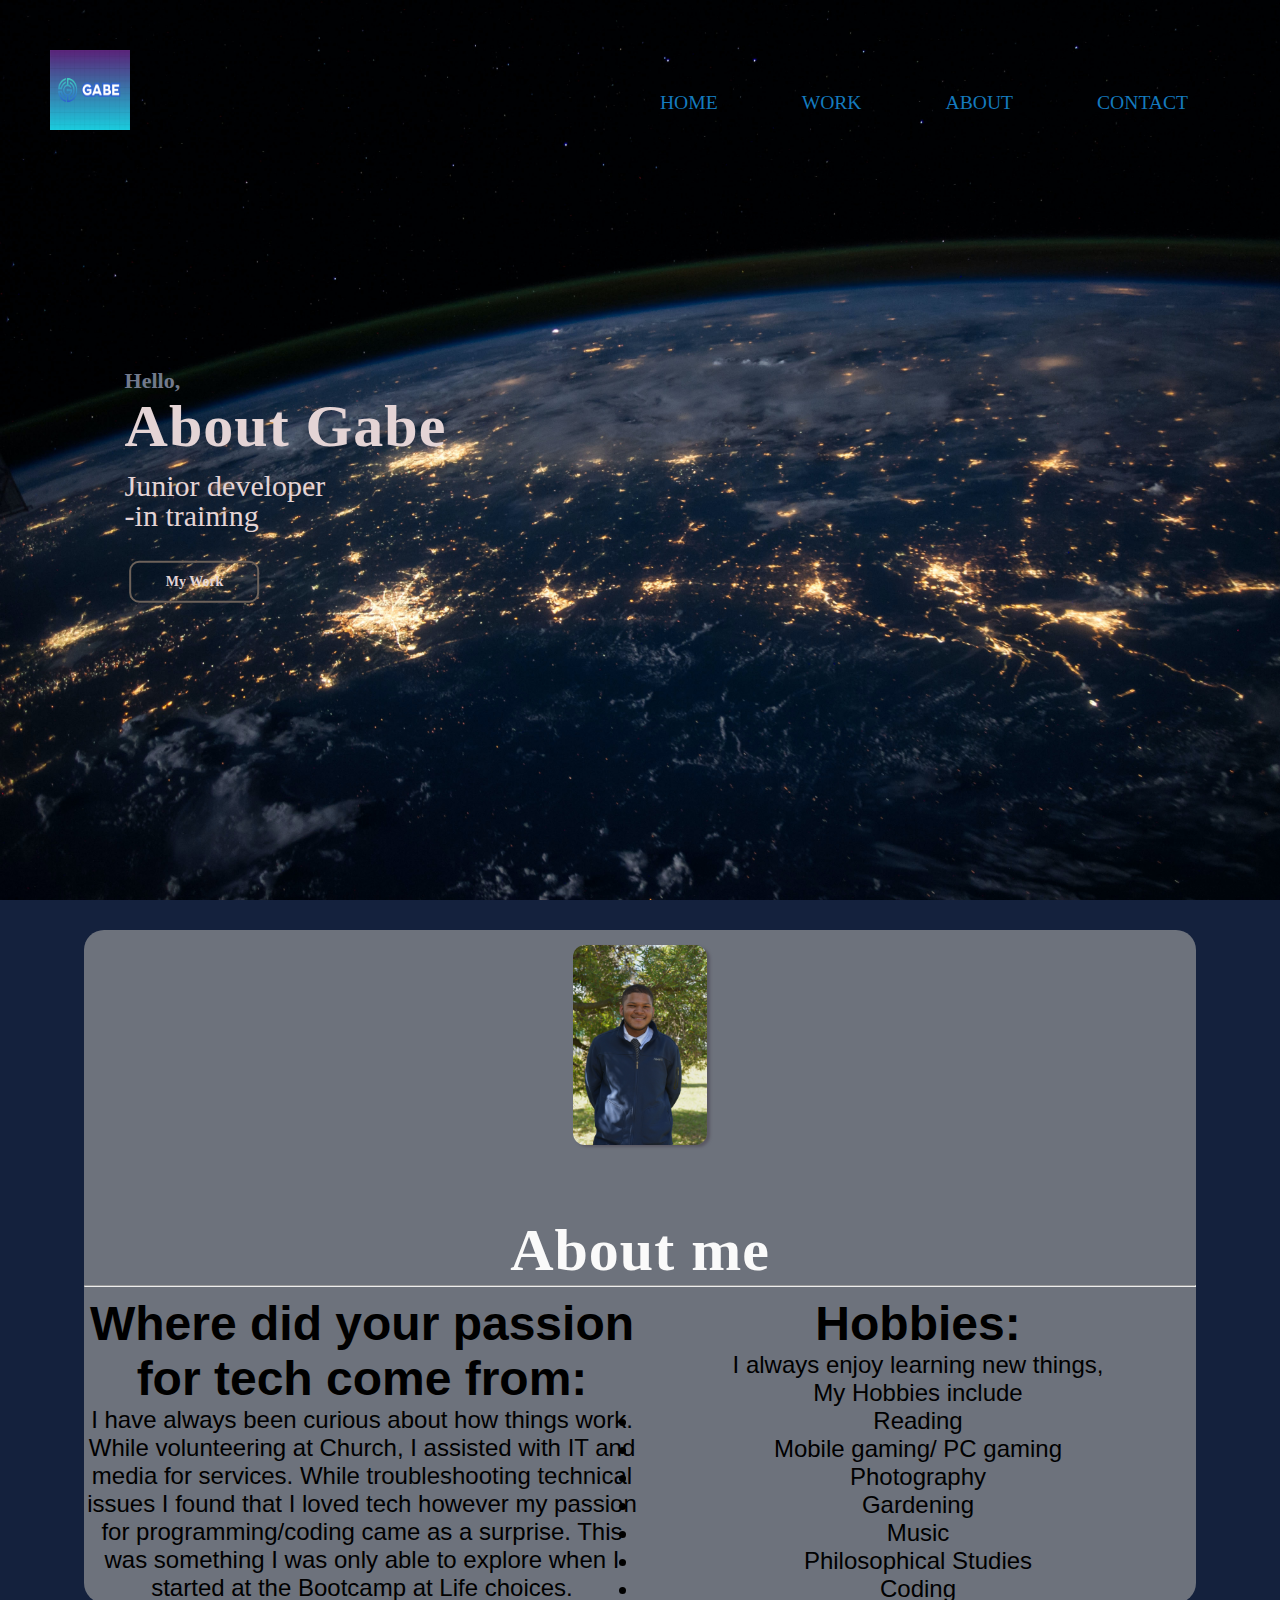
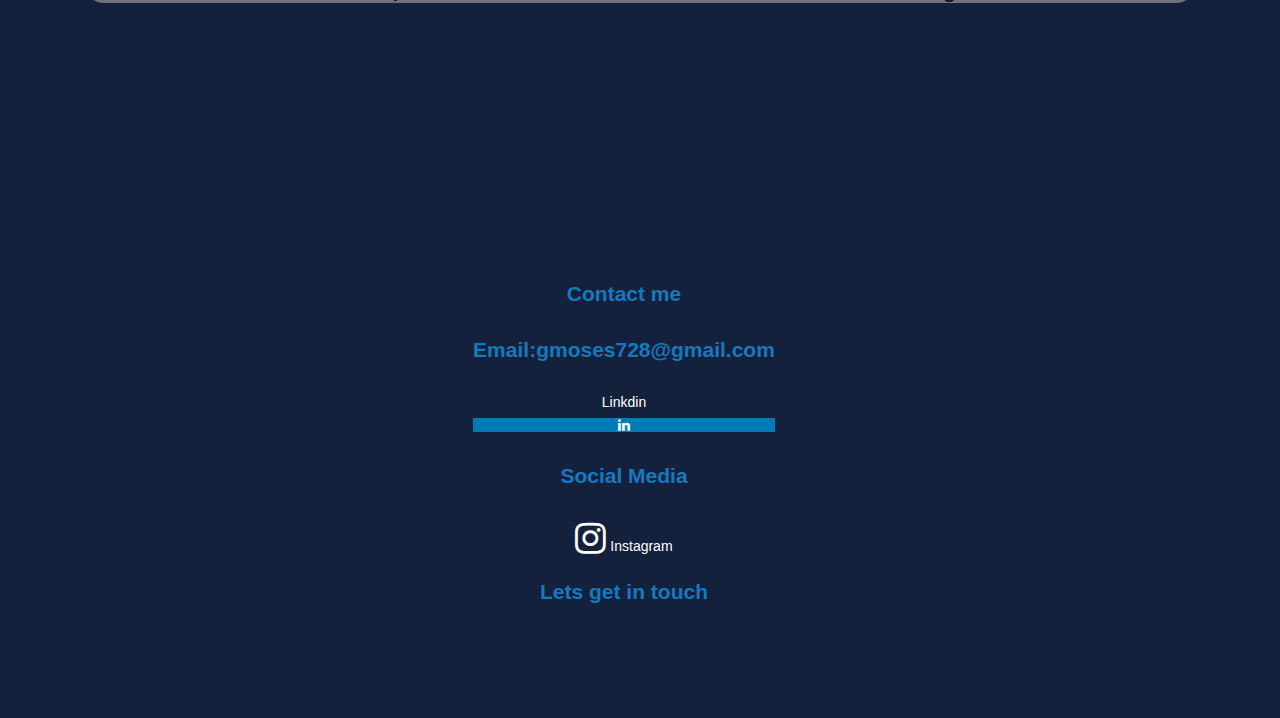
==== About.html @ eee6ce96 "a" ====
<!DOCTYPE html>
<html lang="en">
<head>
    <meta charset="UTF-8">
    <meta name="viewport" content="width=device-width, initial-scale=1.0">
    <title>Portfolio Home</title>
    <link href="From Scratch.css" rel="stylesheet">
    <link href="From Scratchmedia.css" rel="stylesheet">

    
</head>
<script>
    /* Set the width of the sidebar to 250px and the left margin of the page content to 250px */
    function openNav() {
      document.getElementById("side_nav").style.width = "250px";
    }

    /* Set the width of the sidebar to 0 and the left margin of the page content to 0 */
    function closeNav() {
      document.getElementById("side_nav").style.width = "0";

    }
   /*open my work html*/
   function load_work()
  {
     window.open(url("scratch_work.html"))
   }
   
  </script>
  <style>
  
  
  </style>
  <style>

      #inner{
          display: flex;
      }
      .on-nav{
          float: right;
          display: flex;
      }
     #header .inner  ul li a {
    font-family: calibri;
    font-size: 1.4em;
    text-transform: uppercase;
    color: #147abe;

}
      .on-nav li{
        list-style: none;
        padding: 30px;

    color: #fff;

      }
      .sidebar a :hover{
          color:lawngreen
      }
  .work-btn:hover{
      scale: 1.2;
    
  }
  </style>
<body>
    <section class="section_top">
        
     
          
    <header id="header">
        
      <div class="inner">
                  <a href="#" class="logo"><img class="logo" src="clogo.png" alt="logo"></a>        
 <button class="openbtn" onclick=openNav()>&#10020; Open</button>

 <div id="side_nav" class="sidebar">
            <a href="javascript:void(0)" class="closebtn" onclick="closeNav()">
              &#x2770;</a>
            <a href="index.html">Home</a>
                        <a href="scratch_work.html">Work</a>

            <a href="About.html">About</a>
            <a href="Contact.html">Contact</a>
            </div> 
              
            <style>
              body {height: 200vh;
                font-family: Arial, Helvetica, sans-serif;}
              
              .navbar {
             
                overflow: auto;
              }
              
              .navbar a {
                float: left;
                padding: 12px;
                color: white;
                text-decoration: none;
                font-size: 17px;
              }
              
              .navbar a:hover {
                background-color: #000;
              }
              .inner{
                display: flex;
              }
              
             
              @media screen and (max-width: 500px) {
                .navbar li {
                  float: none;
                  display: block;
                }
              }
              </style>
              <body>
              
              
              <div class="navbar">    
<ul class="on-nav">
   <li><a href="index.html">Home</a></li> 
       <li><a href="scratch_work.html">Work</a></li>

   <li> <a href="About.html">About </a></li>
   <li><a href="Contact.html">Contact</a></li> 

</ul>
               </div>  
    <div class="text-container">
                <p>Hello,</p>
                <p>About Gabe</p>
          <p>Junior developer <br>-in training</p>
          <a   href="scratch_work.html" ><button class="work-btn" id="abt-a" onclick=load_work()>My Work</button></a>
    

            </section>
           
        
            </div>

       
         

      </header>
      <main>
        <section id="abt-sec"  class="abt-section">
          <div class="content">
       
            <div class="abt-p-cont">
                
              <div class="abt-me-card">
                  <img src="Gabriel Moses (4).JPG">
                  </div>  
                  <h1 class="abt_head" id='lbl_headings'>About me</h1> 
                      <hr> 
  <div class="abt-text">

                       
               
                 
                  
                  <div class='passion'>      <h1 class='abt_head'>Where did your passion for tech come from:</h1>
  <p>I have always been curious about how things work. 
  While volunteering at Church, I assisted with IT and media for services. 
  While troubleshooting technical issues I found that I loved tech however my passion for programming/coding came as a surprise.
   This was something I was only able to explore when I started at the Bootcamp at Life choices.</p>
   </div>
  <div class='hobbies'>
     <h1><strong>Hobbies:</strong></h1>
   <p>I always enjoy learning new things,</p>
  <p>My Hobbies include<br>
  <ul>
    <li>Reading</li>
     <li>Mobile gaming/ PC gaming</li>
     <li>Photography</li>
    <li>Gardening</li>
     <li>Music</li>
     <li>Philosophical Studies</li>
     <li>Coding</li>
  </ul></p></div>
  
  
              </div></div>
              </section>
              <footer id="main-footer">
                <div class="container">
                    <!-- <div class="footer-heading 0">
                    <h2>About me</h2>
                <a class="fa fa-linkedin"></a>
                        <a href="https://www.linkedin.com/in/gabriel-moses-2837251bb/" target="_blank" rel="noreferrer">Linkdin</a>
                        <a class="fa fa-github"></a><a href="https://github.com/geetgeet">GitHub</a> 
                       <a href="https://github.com/geetgeet" target="_blank" rel="noreferrer">
                    
                    <a href="#">Works</a>
                    <a href="#"></a>
                    <a href="#"></a>
                    <a href="#"></a>
                    
                </div> -->
                <div class="footer-heading 1">
                <h2>Contact me</h2>   
                <h2> Email:gmoses728@gmail.com</h2>    
          
                
                
                <a href="#">Linkdin</a><a href="#" class="fa fa-linkedin" target='blank'></a>
                <a href="#"></a>
                <a href="#"></a>
                <a href="#"></a>
                
                </div>
                <div class="footer-heading 2">
                <h2>Social Media</h2>
                <a href="https://www.instagram.com/gabe_basie/"  target='blank'><i class="fa fa-instagram" style="font-size:36px"></i>
                    Instagram</a>
                <a href="#"></a>
                <a href="#"></a>
                <div class="bottom">
                    <h2>Lets get in touch</h2>
                    </div> 
                
                </footer>
          <!--  <div class="skill-abt-cont">
            <div class="skill-text">
                
              <h1>My Skills</h1>
              
              <p>Python</p>
              <div class="skills_container">
                <div class="skills python">85%</div>
              </div>
              
              <p>HTML</p>
              <div class="skills_container">
                <div class="skills html">80%</div>
              </div>
              
              <p>CSS</p>
              <div class="skills_container">
                <div class="skills css">70%</div>
              </div>
              
              <p>JavaScript</p>
              <div class="skills_container">
                <div class="skills js">60%</div>
              </div>
            </div>
            </div>-->
        <style>
         .abt-section{
           display: flex;
         } 
          .abt-text{
            display: flex;
          }
      .container_card {
        position: relative;
        width: 50%;
      }

      .image {
        display: block;
        width: 100%;
        height: auto;
      }

      .overlay {
        position: absolute;
        top: 0;
        bottom: 0;
        left: 0;
        right: 0;
        height: 100%;
        width: 100%;
        opacity: 0;
        transition: 0.5s ease;
        background-color: #798C98;
      }

      .container_card:hover .overlay {
        opacity: 0.9;
      }

      .text-card {
        color: white;
        font-size: 20px;
        position: absolute;
        top: 50%;
        left: 50%;
        -webkit-transform: translate(-50%, -50%);
        -ms-transform: translate(-50%, -50%);
        transform: translate(-50%, -50%);
        text-align: center;
      }
      .card-center{
        display: flex;
    justify-content: center;
    align-items: center;
    flex-direction: column;    }
      .container_card{
        justify-content: center;
        margin: 1vh 0vh 1vh 0vh;
      }
    </style>
 <!--
 <div class="card-center">
  <h1 id='lbl_headings'>Completed Assignments</h1>


    <div class="container_card">
        <a href="https://github.com/geetgeet/EaZy-Ticket"  target='blank'>
          <img src="eticket_screenshor.png" class="image" />
        <div class="overlay">
          <div class="text-card">
            An example of a python based calculator, which allows users to purchase tickets of different catagories at different price rates.
          </div></div><a>
        </div>



    <div class="container_card">
      <a href="https://github.com/geetgeet/Basic-juke"  target='blank'>
        <img src="juke_Screenshot.png" class="image" />
      <div class="overlay">
        <div class="text-card">
          A basic music player.Using python moduels, this allows you to play,
          pause and stop music.
        </div></div><a>
      </div>
   
    
    <div class="container_card">
    <a href="https://github.com/geetgeet/Python-End-Of-Module-November-2020-"  target='blank'>
        <img src="lotto_screenshot.png" class="image" />
        <div class="overlay">
          <div class="text-card">
            End on module project, a lotto based which takes a user input and
            compares it to 'lucky lotto' numbers
          </div>
          </div></a></div>




     <div class="container_card">
            <a href="https://github.com/geetgeet/Excersise-SWEGGA-Fashion"  target='blank'>
                <img src="swegga fashionshow_screenshot.png" class="image" />
            <div class="overlay">
              <div class="text-card">
               An exam level question in which we tasked with correction a table and webpege layout along side designing a calculating system.
              </div></div></a> </div>
            </div>-->
  

<style>
  .card {
    box-shadow: 0 4px 8px 0 rgba(0,0,0,0.2);
    transition: 0.3s;
   padding: 5px;
  }
  
  .card:hover {
    box-shadow: 0 8px 16px 0 rgba(0,0,0,0.2);
  }</style>
 
        <style>
          
          .abt-text{
            display: flex;
          }
      .container_card {
        position: relative;
        width: 50%;
      }

      .image {
        display: block;
        width: 100%;
        height: auto;
      }

      .overlay {
        position: absolute;
        top: 0;
        bottom: 0;
        left: 0;
        right: 0;
        height: 100%;
        width: 100%;
        opacity: 0;
        transition: 0.5s ease;
        background-color: #798C98;
      }

      .container_card:hover .overlay {
        opacity: 0.9;
      }

      .text-card {
        color: white;
        font-size: 20px;
        position: absolute;
        top: 50%;
        left: 50%;
        -webkit-transform: translate(-50%, -50%);
        -ms-transform: translate(-50%, -50%);
        transform: translate(-50%, -50%);
        text-align: center;
      }
      .card-center{
        display: flex;
    justify-content: center;
    align-items: center;
    flex-direction: column;    }
      .container_card{
        justify-content: center;
        margin: 1vh 0vh 1vh 0vh;
      }
    </style>
 
 <!--<div class="card-center">
  <h1 id='lbl_headings'>Completed Assignments</h1>


    <div class="container_card">
        <a href="https://github.com/geetgeet/EaZy-Ticket"  target='blank'>
          <img src="eticket_screenshor.png" class="image" />
        <div class="overlay">
          <div class="text-card">
            An example of a python based calculator, which allows users to purchase tickets of different catagories at different price rates.
          </div></div><a>
        </div>



    <div class="container_card">
      <a href="https://github.com/geetgeet/Basic-juke"  target='blank'>
        <img src="juke_Screenshot.png" class="image" />
      <div class="overlay">
        <div class="text-card">
          A basic music player.Using python moduels, this allows you to play,
          pause and stop music.
        </div></div><a>
      </div>
   
    
    <div class="container_card">
    <a href="https://github.com/geetgeet/Python-End-Of-Module-November-2020-"  target='blank'>
        <img src="lotto_screenshot.png" class="image" />
        <div class="overlay">
          <div class="text-card">
            End on module project, a lotto based which takes a user input and
            compares it to 'lucky lotto' numbers
          </div>
          </div></a></div>




     <div class="container_card">
            <a href="https://github.com/geetgeet/Excersise-SWEGGA-Fashion"  target='blank'>
                <img src="swegga fashionshow_screenshot.png" class="image" />
            <div class="overlay">
              <div class="text-card">
               An exam level question in which we tasked with correction a table and webpege layout along side designing a calculating system.
              </div></div></a> </div>
            </div>-->
  

<style>
  .card {
    box-shadow: 0 4px 8px 0 rgba(0,0,0,0.2);
    transition: 0.3s;
   padding: 5px;
  }
  
  .card:hover {
    box-shadow: 0 8px 16px 0 rgba(0,0,0,0.2);
  }
  
  .container {
    padding: 2px 16px;
  }
  </style>
 <style>
      .container_lotto {
        position: relative;
        width: 50%;
      }

      .image {
        display: block;
        width: 100%;
        height: auto;
      }

      .overlay {
        position: absolute;
        top: 0;
        bottom: 0;
        left: 0;
        right: 0;
        height: 100%;
        width: 100%;
        opacity: 0;
        transition: 0.5s ease;
        background-color: #5915a7;
      }

      .container_lotto:hover .overlay {
        opacity: 0.9;
        cursor: pointer;
      }

      .text-lotto {
        color: white;
        font-size: 20px;
        position: absolute;
        top: 50%;
        left: 50%;
        -webkit-transform: translate(-50%, -50%);
        -ms-transform: translate(-50%, -50%);
        transform: translate(-50%, -50%);
        text-align: center;
      }
 </style>

</div>
        <style>

         
            
          
          .skills_container {
          width: 100%;
          background-color: #ddd;
        }
        
        .skills {
          text-align: right;
          padding-top: 10px;
          padding-bottom: 10px;
          color: white;
        }
        .python {width: 85%; background-color: #808080;}
        
        .html {width: 80%; background-color: #4CAF50;}
        .css {width: 70%; background-color: #2196F3;}
        .js {width: 60%; background-color: #f44336;}
          .container{
            text-align: center;
          }
        </style>
      
          </article>
      <!---------Testemonials----------------->
      <style>
        @import url(https://maxcdn.bootstrapcdn.com/font-awesome/4.4.0/css/font-awesome.min.css);
@import url(https://fonts.googleapis.com/css?family=Raleway:400,800);
figure.snip1192 {
  font-family: 'Raleway', Arial, sans-serif;
  position: relative;
  float: left;
  overflow: hidden;
  margin: 10px 1%;
  min-width: 220px;
  max-width: 310px;
  width: 100%;
  color: #333;
  text-align: left;
  box-shadow: none ;
}
figure.snip1192 * {
  -webkit-box-sizing: border-box;
  box-sizing: border-box;
}
figure.snip1192 img {
  max-width: 100%;
  height: 120px;
  width: 120px;
  border-radius: 50%;
  margin-bottom: 15px;
  display: inline-block;
  z-index: 1;
  position: relative;
}
figure.snip1192 blockquote {
  margin: 0;
  display: block;
  border-radius: 8px;
  position: relative;
  background-color: #fafafa;
  padding: 30px 50px 65px 50px;
  font-size: 0.8em;
  font-weight: 500;
  margin: 0 0 -50px;
  line-height: 1.6em;
  box-shadow: 0 0 5px rgba(0, 0, 0, 0.15);
  font-size: medium;
}
figure.snip1192 blockquote:before,
figure.snip1192 blockquote:after {
  font-family: 'FontAwesome';
  content: "\201C";
  position: absolute;
  font-size: 50px;
  opacity: 0.3;
  font-style: normal;
}
figure.snip1192 blockquote:before {
  top: 35px;
  left: 20px;
}
figure.snip1192 blockquote:after {
  content: "\201D";
  right: 20px;
  bottom: 35px;
}
figure.snip1192 .author {
  margin: 0;
  text-transform: uppercase;
  text-align: center;
  color: #ffffff;
}
figure.snip1192 .author h5 {
  opacity: 0.8;
  margin: 0;
  font-weight: 800;
}
figure.snip1192 .author h5 span {
  font-weight: 400;
  text-transform: none;
  display: block;
}


      </style>





<!---------------testimonials--------------------->
<!--<h2 id="lbl_headings">Testimonials</h2>
<article class="testemonials">
  <div class="t_cards">
    
  <figure class="snip1192">
    <blockquote>Based on the time that I have known Gabriel, he will measure up to high organisational expectations. <strong>Godwin Dzvapatsva-Head of Curriculum and Learning</strong> </blockquote>
    <div class="author">
      <img src="godwin-dzvapatsra.jpeg" alt="sq-sample1"/>
    </div>
  </figure>
  <figure class="snip1192 ">
    <blockquote>I have known Gabriel for the duration of this course. He grasps new concepts quickly, he is always willing to help a fellow peer and he is an excellent team player. Gabriel would be a great asset to any company.-Tamsyn Steed</blockquote>
    <div class="author">
      <img src="Tamsyn Steed (3).JPG" alt="sq-sample24"/>
    </div>
  </figure>
  <figure class="snip1192">
    <blockquote>Gabriel is a dedicated and focused individual. He works well within a team and is always willing to help those who are struggling . Not only is he well mannered, but a complete delight to be around.-Robyn-Leigh Harris</blockquote>
    <div class="author">
      <img src="Robyn-Lee Harris (4).JPG" alt="sq-sample29"/>
    </div>
  </figure>
  <figure class="snip1192">
    <blockquote> Gabriel is a very determined individual, who as lots of passion for his work, He work well in a team and has good communication skills, he would be a huge asset within a company.-Skylar Hufkie </blockquote>
    <div class="author">
      <img src="IMG_20201214_144013.jpg" alt="sq-sample2"/>
    </div>
  </figure>
</div>
</article>
    </div>
      </main>
      <footer id="main-footer">
      <div class="container">
          <div class="footer-heading 0">
          <h2>About me</h2>
      <a class="fa fa-linkedin"></a>
              <a href="https://www.linkedin.com/in/gabriel-moses-2837251bb/" target="_blank" rel="noreferrer">Linkdin</a>
              <a class="fa fa-github"></a><a href="https://github.com/geetgeet">GitHub</a> 
             <a href="https://github.com/geetgeet" target="_blank" rel="noreferrer">
          
          <a href="#">Works</a>
          <a href="#"></a>
          <a href="#"></a>
          <a href="#"></a>
          
      </div>
      <div class="footer-heading 1">
      <h2>Contact me</h2>
      <a href="#">Facebook (not active)</a>
      <a href="#" class="fa fa-facebook"></a>
      
      
      <a href="https://www.linkedin.com/in/gabriel-moses-2837251bb/" target='blank'>Linkdin</a><a target='blank' href="#" class="fa fa-linkedin"></a>
      <a href="#"></a>
      <a href="#"></a>
      <a href="#"></a>
      
      </div>
      <div class="footer-heading 2">
      <h2>Social Media</h2>
      <a href="https://www.instagram.com/gabe_basie/"  target='blank'><i class="fa fa-instagram" style="font-size:36px"></i>
          Instagram</a>
      <a href="#"></a>
      <a href="#"></a>
      <div class="bottom">
          <h2>Lets get in touch</h2>
          </div> 
      
      </div></div>-->


      
<style>
 .container {
    padding: 2px 16px;
  }

   </style>
 
 <style>
      .container_lotto {
        position: relative;
        width: 50%;
      }

      .image {
        display: block;
        width: 100%;
        height: auto;
      }

      .overlay {
        position: absolute;
        top: 0;
        bottom: 0;
        left: 0;
        right: 0;
        height: 100%;
        width: 100%;
        opacity: 0;
        transition: 0.5s ease;
        background-color: #5915a7;
      }

      .container_lotto:hover .overlay {
        opacity: 0.9;
        cursor: pointer;
      }

      .text-lotto {
        color: white;
        font-size: 20px;
        position: absolute;
        top: 50%;
        left: 50%;
        -webkit-transform: translate(-50%, -50%);
        -ms-transform: translate(-50%, -50%);
        transform: translate(-50%, -50%);
        text-align: center;
      }
 </style>

</div>
        <style>
          .skills_container {
          width: 100%;
          background-color: #ddd;
        }
        
        .skills {
          text-align: right;
          padding-top: 10px;
          padding-bottom: 10px;
          color: white;
        }
        .python {width: 85%; background-color: #808080;}
        
        .html {width: 80%; background-color: #4CAF50;}
        .css {width: 70%; background-color: #2196F3;}
        .js {width: 60%; background-color: #f44336;}
          .container{
            text-align: center;
          }
        </style>
      
          </article>
      <!---------Testemonials----------------->
      <style>
        @import url(https://maxcdn.bootstrapcdn.com/font-awesome/4.4.0/css/font-awesome.min.css);
@import url(https://fonts.googleapis.com/css?family=Raleway:400,800);
figure.snip1192 {
  font-family: 'Raleway', Arial, sans-serif;
  position: relative;
  float: left;
  overflow: hidden;
  margin: 10px 1%;
  min-width: 220px;
  max-width: 310px;
  width: 100%;
  color: #333;
  text-align: left;
  box-shadow: none ;
}
figure.snip1192 * {
  -webkit-box-sizing: border-box;
  box-sizing: border-box;
}
figure.snip1192 img {
  max-width: 100%;
  height: 120px;
  width: 120px;
  border-radius: 50%;
  margin-bottom: 15px;
  display: inline-block;
  z-index: 1;
  position: relative;
}
figure.snip1192 blockquote {
  margin: 0;
  display: block;
  border-radius: 8px;
  position: relative;
  background-color: #fafafa;
  padding: 30px 50px 65px 50px;
  font-size: 0.8em;
  font-weight: 500;
  margin: 0 0 -50px;
  line-height: 1.6em;
  box-shadow: 0 0 5px rgba(0, 0, 0, 0.15);
  font-size: medium;
}
figure.snip1192 blockquote:before,
figure.snip1192 blockquote:after {
  font-family: 'FontAwesome';
  content: "\201C";
  position: absolute;
  font-size: 50px;
  opacity: 0.3;
  font-style: normal;
}
figure.snip1192 blockquote:before {
  top: 35px;
  left: 20px;
}
figure.snip1192 blockquote:after {
  content: "\201D";
  right: 20px;
  bottom: 35px;
}
figure.snip1192 .author {
  margin: 0;
  text-transform: uppercase;
  text-align: center;
  color: #ffffff;
}
figure.snip1192 .author h5 {
  opacity: 0.8;
  margin: 0;
  font-weight: 800;
}
figure.snip1192 .author h5 span {
  font-weight: 400;
  text-transform: none;
  display: block;
}
/* Demo purposes only */
/* body {
  background-color: #212121;
} */


      </style>





<!---------------testimonials--------------------->
<!--<h2 id="lbl_headings">Testimonials</h2>
<article class="testemonials">
  <div class="t_cards">
    
  <figure class="snip1192">
    <blockquote>Based on the time that I have known Gabriel, he will measure up to high organisational expectations. <strong>Godwin Dzvapatsva-Head of Curriculum and Learning</strong> </blockquote>
    <div class="author">
      <img src="godwin-dzvapatsra.jpeg" alt="sq-sample1"/>
    </div>
  </figure>
  <figure class="snip1192 ">
    <blockquote>I have known Gabriel for the duration of this course. He grasps new concepts quickly, he is always willing to help a fellow peer and he is an excellent team player. Gabriel would be a great asset to any company.-Tamsyn Steed</blockquote>
    <div class="author">
      <img src="Tamsyn Steed (3).JPG" alt="sq-sample24"/>
    </div>
  </figure>
  <figure class="snip1192">
    <blockquote>Gabriel is a dedicated and focused individual. He works well within a team and is always willing to help those who are struggling . Not only is he well mannered, but a complete delight to be around.-Robyn-Leigh Harris</blockquote>
    <div class="author">
      <img src="Robyn-Lee Harris (4).JPG" alt="sq-sample29"/>
    </div>
  </figure>
  <figure class="snip1192">
    <blockquote> Gabriel is a very determined individual, who as lots of passion for his work, He work well in a team and has good communication skills, he would be a huge asset within a company.-Skylar Hufkie </blockquote>
    <div class="author">
      <img src="IMG_20201214_144013.jpg" alt="sq-sample2"/>
    </div>
  </figure>
</div>
</article>
    </div>
      </main>
      <footer id="main-footer">
      <div class="container">
          <div class="footer-heading 0">
          <h2>About me</h2>
      <a class="fa fa-linkedin"></a>
              <a href="https://www.linkedin.com/in/gabriel-moses-2837251bb/" target="_blank" rel="noreferrer">Linkdin</a>
              <a class="fa fa-github"></a><a href="https://github.com/geetgeet">GitHub</a> 
             <a href="https://github.com/geetgeet" target="_blank" rel="noreferrer">
          
          <a href="#">Works</a>
          <a href="#"></a>
          <a href="#"></a>
          <a href="#"></a>
          
      </div>
      <div class="footer-heading 1">
      <h2>Contact me</h2>
      <a href="#">Facebook (not active)</a>
      <a href="#" class="fa fa-facebook"></a>
      
      
      <a href="https://www.linkedin.com/in/gabriel-moses-2837251bb/" target='blank'>Linkdin</a><a target='blank' href="#" class="fa fa-linkedin"></a>
      <a href="#"></a>
      <a href="#"></a>
      <a href="#"></a>
      
      </div>
      <div class="footer-heading 2">
      <h2>Social Media</h2>
      <a href="https://www.instagram.com/gabe_basie/"  target='blank'><i class="fa fa-instagram" style="font-size:36px"></i>
          Instagram</a>
      <a href="#"></a>
      <a href="#"></a>
      <div class="bottom">
          <h2>Lets get in touch</h2>
          </div> 
      
      </div></div>


      
<style>


   </style>-->
   
    
</body>
</html>
<style>
  </style>

  <style>



</style>
---- From Scratch.css ----
@import url(https://maxcdn.bootstrapcdn.com/font-awesome/4.4.0/css/font-awesome.min.css);
@import url(https://fonts.googleapis.com/css?family=Raleway:400,800);
@import url("https://fonts.googleapis.com/css?family=Luckiest+Guy&display=swap");

/*----1--*/
/* The sidebar menu */
.sidebar a:hover {
  font-size: 35px;
  color: rgb(37, 155, 43);
  transition: 0.1s ease-out;
}

.sidebar {
  height: 100%; /* 100% Full-height */
  width: 0; /* 0 width - change this with JavaScript */
  position: fixed; /* Stay in place */
  z-index: 1; /* Stay on top */
  top: 0;
  left: 0;
  background-color: #0b0c10; /* Black*/
  overflow-x: hidden; /* Disable horizontal scroll */
  padding-top: 60px; /* Place content 60px from the top */
  transition: 0.5s; /* 0.5 second transition effect to slide in the sidebar */
}

/* The sidebar links */
.sidebar a {
  padding: 8px 8px 8px 32px;
  text-decoration: none;
  font-size: 25px;
  color: #818181;
  display: block;
  transition: 0.3s;
}

/* When you mouse over the navigation links, change their color */
.sidebar a:hover {
  color: #f1f1f1;
}

/* Position and style the close button (top right corner) */
.sidebar .closebtn {
  position: absolute;
  top: 0;
  right: 25px;
  font-size: 36px;
  margin-left: 50px;
}

/* The button used to open the sidebar */
.openbtn {
  font-size: 20px;
  cursor: pointer;
  background-color: #111;
  color: white;
  padding: 10px 15px;
  border: none;
}

.openbtn:hover {
  background-color: #444;
}

/* Style page content - use this if you want to push the page content to the right when you open the side navigation */
#main {
  transition: margin-left 0.5s; /* If you want a transition effect */
  padding: 20px;
}

#header {
  width: 100%;
  /* background: linear-gradient(27deg, #151515 5px, transparent 5px) 0 5px,
    linear-gradient(207deg, #151515 5px, transparent 5px) 10px 0px,
    linear-gradient(27deg, #222 5px, transparent 5px) 0px 10px,
    linear-gradient(207deg, #222 5px, transparent 5px) 10px 5px,
    linear-gradient(90deg, #1b1b1b 10px, transparent 10px),
    linear-gradient(
      #1d1d1d 25%,
      #1a1a1a 25%,
      #1a1a1a 50%,
      transparent 50%,
      transparent 75%,
      #242424 75%,
      #242424
    );

  background-color: #131313;*/
  background-size: 20px 20px;
}

#main-footer {
  align-content: center;
  align-items: center;
  /*background-image: linear-gradient(147deg, #923cb5 0%, #000000 74%);*/
  /*background-color: #282828;*/

  /*background-repeat: no-repeat;
  background-size: 16px 16px;*/
  box-sizing: border-box;
  display: flex;
  flex-direction: column;
  justify-content: center;
  min-height: 230px;
  padding: 50px;
  width: 100%;
  /*background-image: linear-gradient(#070c12, #364357, #070c12);*/
  /*background-image: url(pexels-josh-sorenson-1714208.jpg);*/
}

div {
  display: block;
}

body {
  background-color: #fff;
  box-sizing: border-box;
  font-family: "Open Sans", arial, sans-serif;
  font-size: 14px;
  height: 100%;
  margin: 0;
  overflow-x: auto;
  overflow-y: scroll;
  padding: 0;
  width: 100%;
}
/*-------3------*/

.logo {
  margin-right: auto;
  width: 80px;
  height: 80px;
  transition: width 2s, height 2s, transform 2s;
}
.logo:hover {
  width: 90px;
  height: 80px;
  transform: rotate(360deg);
}

.logo {
  height: 80px;
  width: 80px;
}
* {
  margin: 0;
  padding: 0;
  box-sizing: border-box;
}
body {
  /*background-image: url(nasa-cIX5TlQ_FgM-unsplash.jpg);
  background-repeat: no-repeat;*/

  background-color: #14213d; /* For browsers that do not support gradients */
  /*background-image: linear-gradient(to bottom right, #c8a173, #1a2538);*/
  font-family: Arial, Helvetica, sans-serif;
  position: relative;
  padding-bottom: 58px;
  min-height: 100vh;
  /*background-image: url(pexels-josh-sorenson-1714208.jpg);
  background-size: cover;*/
  /*background-image: linear-gradient(
    to bottom right,
    #2af588,
    #01afa0,
    #346d86,
    #7a3f6e,
    #2af588
  );*/
}
header {
  /*background-color: rgb(93, 199, 150);*/
  color: #fff;
  padding: 50px;
}
/*#header .openbtn {
  position: absolute;
}*/

header h1 {
  font-size: 48px;
  margin-bottom: 30px;
}
header p {
  font-size: 22px;
}
main {
  width: 90vw;
  margin: 0 auto;
  padding: 30px 20px;
  /* min-height: calc(100vh - 211px - 58px); */
}
article {
  border-radius: 20px;
  box-shadow: 2px 2px 12px rgba(0, 0, 0, 0.2);
  background-color: #fff;
  padding: 20px;
  margin-bottom: 20px;
  border-radius: 5px;
}
article:last-child {
  margin-bottom: 0;
}
article h3 {
  margin: 10px 0 25px 0;
}
article p {
  margin-top: 16px;
  line-height: 24px;
}
/*footer {
text-align: center;
background-color: rgb(81, 35, 155);
color: #fff;
padding: 20px;
position: absolute;
bottom: 0;
width: 100%;
/* position: fixed;
z-index: 1;
}*/

#header .inner .on-nav ul li a {
  font-family: calibri;
  font-size: 1.4em;
  text-transform: uppercase;
  color: #c50e0e;
}

/*-footer--*/

* {
  padding: 0;
  margin: 0;
  box-sizing: border-box;
}

footer {
  background-color: #14213d;
}
.footer-heading {
  display: flex;
  flex-direction: column;
  margin-right: 2rem;
}
.footer-heading h2 {
  margin-bottom: 2rem;
  color: #147abe;
}
.footer-heading a {
  color: white;
  text-decoration: none;
  margin-bottom: 0.5rem;
}
.footer-heading a:hover {
  color: #798c98;
  transition: 0.3s ease-out;
}

.feet {
  position: absolute;
}
.skill-abt-cont {
  width: 100%;
  /*height: 250px;*/
  background: #fafaff;
  border-radius: 20px;
  box-shadow: 2px 2px 12px rgba(0, 0, 0, 0.2);
  display: flex;
  margin: 2% auto 10px auto;
  justify-content: space-evenly;
  align-items: center;
  /*margin-top: -150px;*/
  position: relative;
}
.abt-cont {
  width: 100%;
  height: 90vh;
  /*height: 250px;*/
  /*background: #ffffff;*/
  border-radius: 20px;
  box-shadow: 2px 2px 12px rgba(0, 0, 0, 0.2);
  /*display: flex;*/
  /*margin: 2% auto 10px auto;*/
  justify-content: space-evenly;
  align-items: center;
  /*margin-top: -150px;*/
  /*position: relative;*/
}
.abt-me-card {
  text-align: center;
  /*display: flex;*/
  flex-direction: row;
}
.abt-me-card img {
  height: 200px;
  margin: 15px;
  border-radius: 12px;
  box-shadow: 3px 2px 3px rgb(90, 88, 99);
}
.abt-p-cont {
  background-color: #6d727c;
  border-radius: 20px;
  text-align: center;
  font-size: x-large;
  height: inherit;
}
/*.abt-section {
  background-color: #6d727c;
}*/
.abt-p-cont .abt-text {
  margin-top: 1vh;
}
.passion {
  width: 50%;
}
.hobbies {
  width: 50%;
}
section {
  width: 100%;
  height: 100vh;
}
.section_top {
  background-image: url("nasa-Q1p7bh3SHj8-unsplash.jpg");
  background-size: cover;
  background-repeat: repeat-y;
  position: relative;
}
.section_top .text-container p:nth-child(1) {
  font-family: calibri;
  font-weight: bold;
  color: #727a8d;
  font-size: 22px;
}

.text-container p:nth-child(2) {
  font-family: calibri;
  font-weight: bold;
  letter-spacing: 1px;
  color: #e4d4d5;
  font-size: 60px;
}
.text-container p:nth-child(3) {
  font-family: myriad pro regular;
  color: #e4d4d5;
  font-size: 30px;
  line-height: 30px;
}

.text-container p {
  margin: 45px 0px 25px;
  line-height: 0px;
}
.text-container button {
  width: 130px;
  height: 42px;
  border-radius: 10px;
  font-family: calibri;
  font-weight: bold;
  font-size: 14px;
  outline: none;
  margin: 0px 10px;
}
.text-container {
  position: absolute;
  left: 13%;
  top: 55%;
  transform: translate(-13%, -42%);
  /*background-image: linear-gradient(
    to bottom right,
    #1c2d2c 25%,
    #2af5,
    #346d86,
    #7a3f0e
  );*/
}
.f-container {
  position: absolute;
  left: 28%;
  top: 55%;
  transform: translate(-13%, -42%);
}

.work-btn {
  border: 2px solid #6d625a;
  color: #e4d4d5;
  background-color: transparent;
}

#card_img {
  width: 50%;
  height: 75%;
}
.Assignments_article {
  text-align: center;
  size: 95vh;
  /*height: 195vh;*/
}
.work_examples {
  display: grid;
  grid-template-columns: auto auto auto;
}
.testemonials {
  text-align: center;
}
.skill-abt-cont {
  margin-top: 20px;
}
.t_cards {
  display: flex;
  flex-wrap: wrap;
  justify-content: center;
}
.fa-facebook {
  background: #3b5998;
  color: white;
}
.fa-linkedin {
  background: #007bb5;
  color: white;
}
#lbl_headings {
  text-align: center;
  font-family: calibri;
  font-weight: bold;
  letter-spacing: 1px;
  color: #fafafa;
  font-size: 60px;
  margin-top: 50px;
  word-break: break-all;
}
/*
#lbl_headings :nth-child(3) {
  text-align: center;
  font-family: calibri;
  font-weight: bold;
  letter-spacing: 1px;
  color: #fafafa;
  font-size: 60px;
  margin-top: 50px;
  word-break: break-all;
}
#lbl_headings :nth-child(4) {
  text-align: center;
  font-family: calibri;
  font-weight: bold;
  letter-spacing: 1px;
  color: #fafafa;
  font-size: 60px;
  margin-top: 50px;
  word-break: break-all;
}
#lbl_headings :nth-child(5) {
  text-align: center;
  font-family: calibri;
  font-weight: bold;
  letter-spacing: 1px;
  color: #fafafa;
  font-size: 60px;
  margin-top: 50px;
  word-break: break-all;
}*/
.skill-text {
  width: 80%;
}

/*<----------------------------------------------------------------------------------------------------------------------------------------------------------------------------->*/
/*---Responsive------*/
/*@media (max-width: 768px) {
  .on-nav {
    display: none;
  }

  .sidebar a:hover {
    font-size: 35px;
    color: #190061;
    transition: 0.1s ease-out;
  }
  header {
    padding: 30px 20px;
  }
  header h1 {
    font-size: 36px;
    margin-bottom: 22px;
  }
  header p {
    font-size: 18px;
  }
  main {
    width: 100vw;
    padding: 20px;
  }
  article {
    margin-bottom: 16px;
    font-size: 14px;
  }
  article h3 {
    margin: 10px 0 20px 0;
  }
  article p {
    margin-top: 16px;
    line-height: 20px;
  }
}*/
/* On smaller screens, where height is less than 450px, change the style of the sidenav (less padding and a smaller font size) */
/*@media screen and (max-width: 450px) {
  .work_examples {
    display: flex;
    flex-direction: column;
  }
  .abt-me-card img {
    width: 80px;
    height: 80px;
  }
  .on-nav {
    display: none;
  }
  .openbtn {
    color: orange;
    float: right;
  }
  .on-nav {
    display: none;
  }
  .sidebar {
    padding-top: 15px;
  }
  .sidebar a {
    font-size: 18px;
  }
  .sidebar a:hover {
    font-size: 35px;
    color: #190061;
    transition: 0.1s ease-out;
  }
  footer {
    position: fixed;
  }
}
@media only screen and (min-device-width: 320px) and (max-device-width: 480px) {
  .abt-cont {
    top: 0px;
    flex-direction: column;
    width: 90%;
    height: auto;
    padding: 30px 0px;
    align-items: center;
    box-sizing: border-box;
  }
  .abt-text {
    width: 90%;
    text-align: center;
    box-sizing: border-box;
  }
  .abt-me-card img {
    height: 200px;
    box-sizing: border-box;
  }
  footer {
    position: relative;
  }

  .openbtn {
    color: red;
  }
  .sidebar a:hover {
    font-size: 15px;
    color: #190061;
    transition: 0.1s ease-out;
  }
  .on-nav {
    display: none;
  }*/

/* Styles */

/*------responsive--------->*/
/*@media (min-width: 1000px) {
  .openbtn {
    display: none;
  }
  * {
    box-sizing: border-box;
  }

  .text-container {
    top: 46%;
  }
  .text-container button {
    margin: 5px;
  }
  .about-container {
    width: 90%;
    border-radius: 10px;
  }
  .about-container img {
    height: 200px;
  }
  .about-text {
    width: 400px;
  }
  .about-text p:nth-child(1) {
    font-size: 20px;
  }
  .about-text p:nth-child(2) {
    font-size: 10px;
  }

  .about-text p:nth-child(3),
  .about-text p:nth-child(4) {
    font-size: 14px;
  }
  .services {
    padding: 2% 5% 0px 5%;
  }
  .box-container {
    justify-content: center;
    flex-wrap: wrap;
  }
  .services {
    height: auto;
  }
  .box-1,
  .box-2,
  .box-3 {
    flex-grow: 1;
    margin: 10px;
  }
  .contact-me {
    height: 200px;
  }
  .contact-me p {
    font-size: 26px;
  }
  .contact-me button {
    font-size: 14px;
    height: 35px;
    width: 160px;
  }
}
@media (min-width: 950px) {
  .openbtn {
    display: none;
  }
}
@media (max-width: 900px) {
  .navbar {
    display: none;
  }
  .on-nav {
    display: none;
  }
}
@media (max-width: 800px) {
  .navbar {
    display: none;
  }
  .on-nav {
    display: none;
  }
}

@media (max-width: 750px) {
  .on-nav {
    display: none;
  }
  section {
    background-image: none;
    background-color: #f7f7f7;
  }
  .model {
    display: none;
  }
  .toggle {
    display: block;
  }
  .text-container p:nth-child(2) {
    line-height: 40px;
    margin: 0px;
    padding: 0px;
  }
  .text-container {
    top: 50%;
    left: 50%;
    transform: translate(-50%, -50%);
    width: 80%;
  }
  nav ul {
    margin: 0px;
    padding: 0px;
    background-color: #ebeef4;
    flex-direction: column;
    position: fixed;
    left: 0;
    top: 0;
    width: 100%;
    height: 100vh;
    box-sizing: border-box;
    display: flex;
    justify-content: center;
    align-items: center;
    z-index: 1;
    display: none;
  }
  nav ul li {
    padding: 10px;
  }
  nav ul li a {
    font-family: calibri;
    font-size: 1.4em;
    text-transform: uppercase;
    color: #5c5c5c;
  }
  nav ul li a:hover {
    color: #121212;
  }
  .toggle:before {
    content: "\f0c9";
    font-family: fontAwesome;
    line-height: 30px;
    z-index: 1;
  }
  .toggle.active:before {
    content: "\f00d";
    position: fixed;
    right: 25px;
    line-height: 0px;
  }
  nav.active ul {
    display: flex !important;
  }
  .about-container {
    top: 0px;
    flex-direction: column;
    width: 90%;
    height: auto;
    padding: 30px 0px;
    align-items: center;
  }
  .about-text {
    width: 90%;
    text-align: center;
  }
  .services-text {
    width: 100%;
  }
  .contact-me {
    height: 180px;
  }
  .contact-me p {
    font-size: 18px;
  }
  .contact-me button {
    width: 150px;
    height: 33px;
  }
  footer p:nth-child(2) {
    width: 90%;
  }
}*/
---- From Scratchmedia.css ----
/* ---Responsive------
@media (max-width: 768px) {
  .on-nav {
    display: none;
  }
  /*section {
    height: 120vh;
  }*/
/* .sidebar a:hover {
    font-size: 35px;
    color: #190061;
    transition: 0.1s ease-out;
  }
  header {
    padding: 30px 20px;
  }
  header h1 {
    font-size: 36px;
    margin-bottom: 22px;
  }
  header p {
    font-size: 18px;
  }
  main {
    width: 100vw;
    padding: 20px;
  }
  article {
    margin-bottom: 16px;
    font-size: 14px;
  }
  article h3 {
    margin: 10px 0 20px 0;
  }
  article p {
    margin-top: 16px;
    line-height: 20px;
  }
} */
/* On smaller screens, where height is less than 450px, change the style of the sidenav (less padding and a smaller font size) */
/* @media screen and (max-width: 480px) {
  .abt-p-cont {
    background-color: darkgray;
  } */
/*.skill-abt-cont {
    margin-top: 80vh;
  }*/
/* .abt-section {
    height: 150vh;
  }*/
/* .work_examples {
    display: flex;
    flex-direction: column;
  }
  section {
    height: 120vh;
  }
  .abt-me-card img {
    width: 80px;
    height: 80px;
  }

  .openbtn {
    color: orange;
    float: right;
  }

  .sidebar {
    padding-top: 15px;
  }
  .sidebar a {
    font-size: 18px;
  }
  .sidebar a:hover {
    font-size: 35px;
    color: #190061;
    transition: 0.1s ease-out;
  }
  footer {
    position: fixed;
  }
  .on-nav {
    display: none;
  }
} */
/* @media only screen and (min-device-width: 320px) and (max-device-width: 480px) {
  .on-nav {
    display: none;
  }
  .abt-section {
    height: 150vh;
  }
  /*.abt-text {
    background-color: blue;
  }*/
/* .abt-cont {
    top: 0px;
    flex-direction: column;
    height: auto;
    padding: 30px 0px;
    align-items: center;
    box-sizing: border-box;
  }
  section {
    height: 120vh;
  }
  .abt-text {
    width: 90%;
    text-align: center;
    box-sizing: border-box;
  }
  .abt-me-card img {
    height: 200px;
    box-sizing: border-box;
  }
  footer {
    position: relative;
  }

  .openbtn {
    color: red;
  }

  .sidebar a:hover {
    font-size: 15px;
    color: #190061;
    transition: 0.1s ease-out;
  } */
/* } */
/* Styles */

/*------responsive--------->*/
@media (min-width: 1000px) {
  /*.abt-p-cont {
    background-color: green;
  }*/
  .skill-abt-cont {
    margin-top: 20px;
  }
  .openbtn {
    display: none;
  }
  * {
    box-sizing: border-box;
  }

  .text-container {
    top: 50%;
  }
  .text-container button {
    margin: 5px;
  }
  .about-container {
    width: 90%;
    border-radius: 10px;
  }
  .about-container img {
    height: 200px;
  }
  .about-text {
    width: 400px;
  }
  .about-text p:nth-child(1) {
    font-size: 20px;
  }
  .about-text p:nth-child(2) {
    font-size: 10px;
  }

  .about-text p:nth-child(3),
  .about-text p:nth-child(4) {
    font-size: 14px;
  }
  .services {
    padding: 2% 5% 0px 5%;
  }
  .box-container {
    justify-content: center;
    flex-wrap: wrap;
  }
  .services {
    height: auto;
  }
  .box-1,
  .box-2,
  .box-3 {
    flex-grow: 1;
    margin: 10px;
  }
  .contact-me {
    height: 200px;
  }
  .contact-me p {
    font-size: 26px;
  }
  .contact-me button {
    font-size: 14px;
    height: 35px;
    width: 160px;
  }
}
@media (min-width: 950px) {
  .openbtn {
    display: none;
  }
}
@media (max-width: 900px) {
  .navbar {
    display: none;
  }
}
@media (max-width: 800px) {
  .skill-abt-cont {
    margin-top: 15vh;
  }
  .on-nav {
    display: none;
  }
}

@media (max-width: 750px) {
  .on-nav {
    display: none;
  }
  .abt-text {
    display: flex;
    flex-direction: column;
  }
  .passion {
    width: 100%;
  }
  .hobbies {
    width: 100%;
  }
  section {
    background-image: none;
    /*background-color: #f7f7f7;*/
  }
  .model {
    display: none;
  }
  .toggle {
    display: block;
  }
  .text-container p:nth-child(2) {
    line-height: 40px;
    margin: 0px;
    padding: 0px;
  }
  .text-container {
    top: 50%;
    left: 50%;
    transform: translate(-50%, -50%);
    width: 80%;
  }
  nav ul {
    margin: 0px;
    padding: 0px;
    background-color: #ebeef4;
    flex-direction: column;
    position: fixed;
    left: 0;
    top: 0;
    width: 100%;
    height: 100vh;
    box-sizing: border-box;
    display: flex;
    justify-content: center;
    align-items: center;
    z-index: 1;
    display: none;
  }
  nav ul li {
    padding: 10px;
  }
  nav ul li a {
    font-family: calibri;
    font-size: 1.4em;
    text-transform: uppercase;
    color: #5c5c5c;
  }
  nav ul li a:hover {
    color: #121212;
  }
  .toggle:before {
    content: "\f0c9";
    font-family: fontAwesome;
    line-height: 30px;
    z-index: 1;
  }
  .toggle.active:before {
    content: "\f00d";
    position: fixed;
    right: 25px;
    line-height: 0px;
  }
  nav.active ul {
    display: flex !important;
  }
  .about-container {
    top: 0px;
    flex-direction: column;
    width: 90%;
    height: auto;
    padding: 30px 0px;
    align-items: center;
  }
  .about-text {
    width: 90%;
    text-align: center;
  }
  .services-text {
    width: 100%;
  }
  .contact-me {
    height: 180px;
  }
  .contact-me p {
    font-size: 18px;
  }
  .contact-me button {
    width: 150px;
    height: 33px;
  }
  footer p:nth-child(2) {
    width: 90%;
  }
}

@media screen and (max-width: 500px) {
  .navbar li {
    float: none;
    display: block;
  }
}
@media (min-width: 500px) {
  /*.skill-abt-cont {
    margin-top: 15vh;
  }*/
}
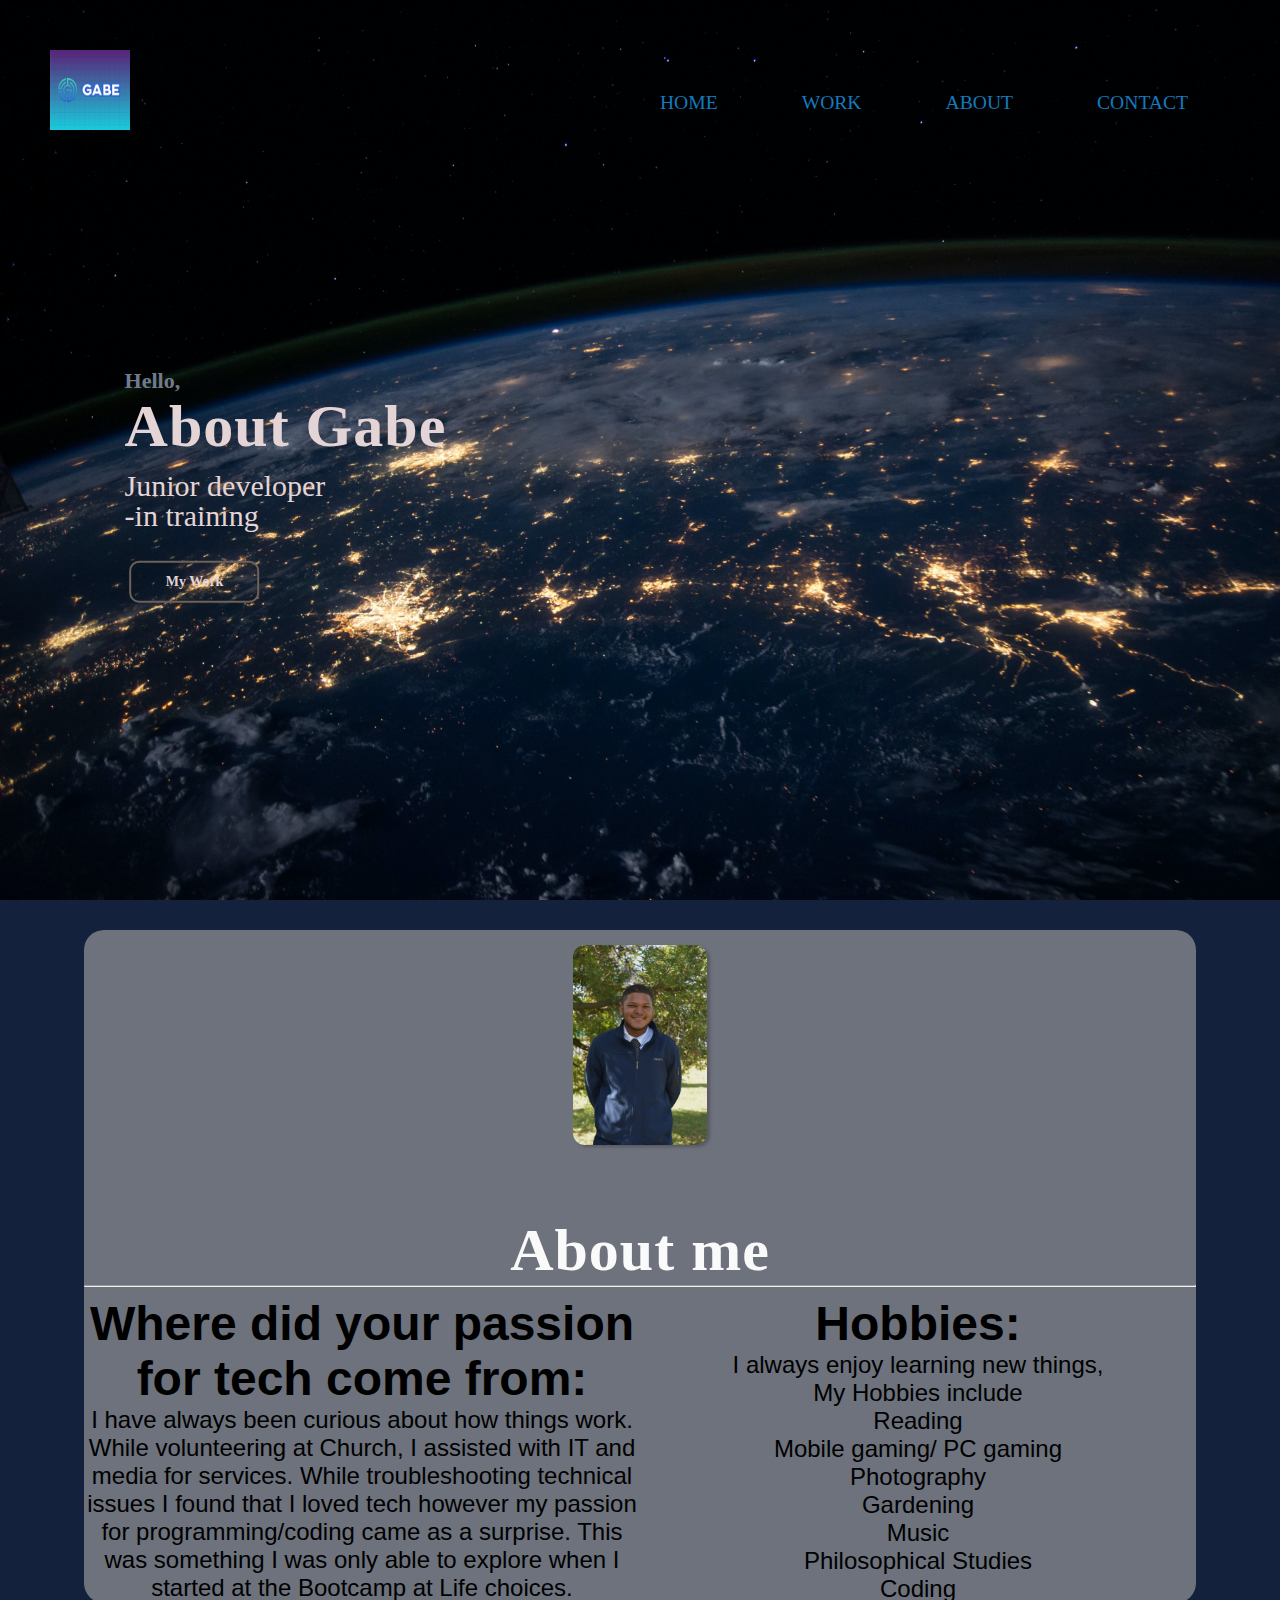
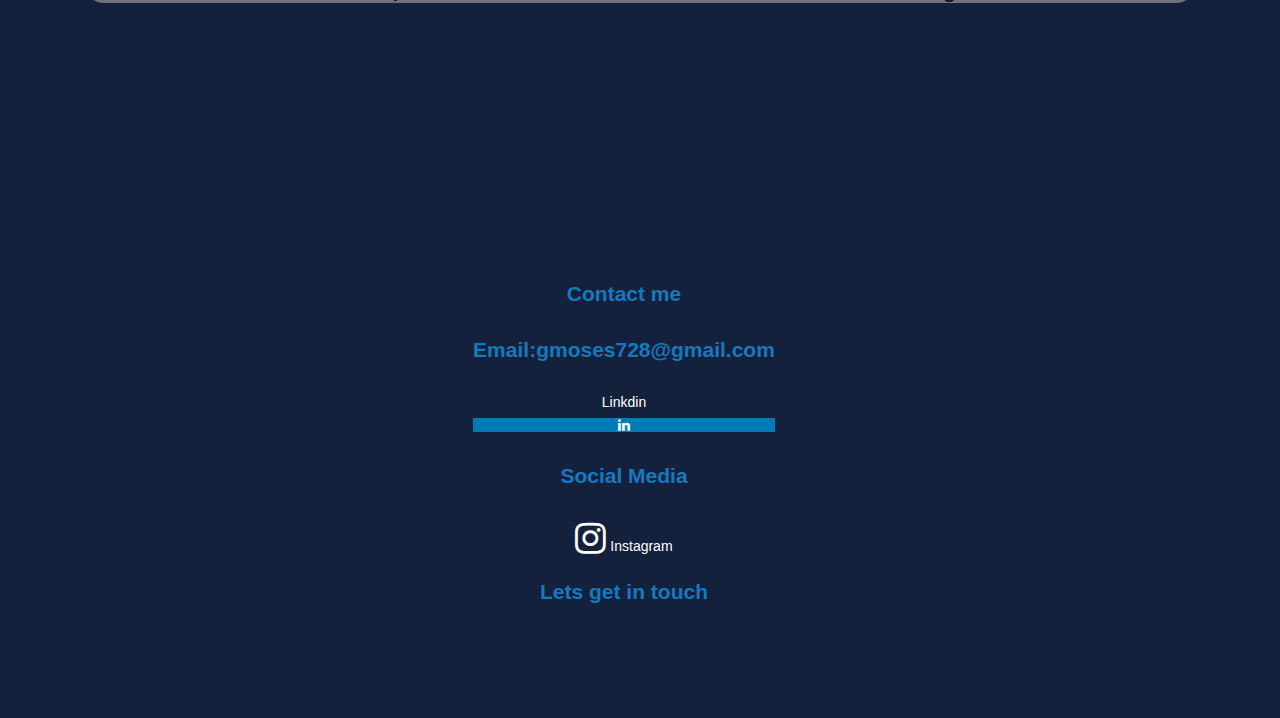
==== commit 882b4515: "removed comments" ====
--- a/About.html
+++ b/About.html
@@ -70,15 +70,14 @@
     <header id="header">
         
       <div class="inner">
-                  <a href="#" class="logo"><img class="logo" src="clogo.png" alt="logo"></a>        
+                  <a href="#" class="logo"><img class="logo" src="./assets/images/clogo.png" alt="logo"></a>        
  <button class="openbtn" onclick=openNav()>&#10020; Open</button>
 
  <div id="side_nav" class="sidebar">
             <a href="javascript:void(0)" class="closebtn" onclick="closeNav()">
               &#x2770;</a>
             <a href="index.html">Home</a>
-                        <a href="scratch_work.html">Work</a>
-
+            <a href="scratch_work.html">Work</a>
             <a href="About.html">About</a>
             <a href="Contact.html">Contact</a>
             </div> 
@@ -121,8 +120,7 @@
               <div class="navbar">    
 <ul class="on-nav">
    <li><a href="index.html">Home</a></li> 
-       <li><a href="scratch_work.html">Work</a></li>
-
+   <li><a href="scratch_work.html">Work</a></li>
    <li> <a href="About.html">About </a></li>
    <li><a href="Contact.html">Contact</a></li> 
 
@@ -151,7 +149,7 @@
             <div class="abt-p-cont">
                 
               <div class="abt-me-card">
-                  <img src="Gabriel Moses (4).JPG">
+                  <img src="./assets/images/Gabriel Moses (4).JPG">
                   </div>  
                   <h1 class="abt_head" id='lbl_headings'>About me</h1> 
                       <hr> 
@@ -171,7 +169,7 @@
      <h1><strong>Hobbies:</strong></h1>
    <p>I always enjoy learning new things,</p>
   <p>My Hobbies include<br>
-  <ul>
+  <ul style="list-style-type:none;">
     <li>Reading</li>
      <li>Mobile gaming/ PC gaming</li>
      <li>Photography</li>
@@ -186,19 +184,7 @@
               </section>
               <footer id="main-footer">
                 <div class="container">
-                    <!-- <div class="footer-heading 0">
-                    <h2>About me</h2>
-                <a class="fa fa-linkedin"></a>
-                        <a href="https://www.linkedin.com/in/gabriel-moses-2837251bb/" target="_blank" rel="noreferrer">Linkdin</a>
-                        <a class="fa fa-github"></a><a href="https://github.com/geetgeet">GitHub</a> 
-                       <a href="https://github.com/geetgeet" target="_blank" rel="noreferrer">
-                    
-                    <a href="#">Works</a>
-                    <a href="#"></a>
-                    <a href="#"></a>
-                    <a href="#"></a>
-                    
-                </div> -->
+              
                 <div class="footer-heading 1">
                 <h2>Contact me</h2>   
                 <h2> Email:gmoses728@gmail.com</h2>    
@@ -222,35 +208,10 @@
                     </div> 
                 
                 </footer>
-          <!--  <div class="skill-abt-cont">
-            <div class="skill-text">
-                
-              <h1>My Skills</h1>
-              
-              <p>Python</p>
-              <div class="skills_container">
-                <div class="skills python">85%</div>
-              </div>
-              
-              <p>HTML</p>
-              <div class="skills_container">
-                <div class="skills html">80%</div>
-              </div>
-              
-              <p>CSS</p>
-              <div class="skills_container">
-                <div class="skills css">70%</div>
-              </div>
-              
-              <p>JavaScript</p>
-              <div class="skills_container">
-                <div class="skills js">60%</div>
-              </div>
-            </div>
-            </div>-->
+      
         <style>
          .abt-section{
-           display: flex;
+           display:table-footer-group;
          } 
           .abt-text{
             display: flex;
@@ -304,55 +265,6 @@
         margin: 1vh 0vh 1vh 0vh;
       }
     </style>
- <!--
- <div class="card-center">
-  <h1 id='lbl_headings'>Completed Assignments</h1>
-
-
-    <div class="container_card">
-        <a href="https://github.com/geetgeet/EaZy-Ticket"  target='blank'>
-          <img src="eticket_screenshor.png" class="image" />
-        <div class="overlay">
-          <div class="text-card">
-            An example of a python based calculator, which allows users to purchase tickets of different catagories at different price rates.
-          </div></div><a>
-        </div>
-
-
-
-    <div class="container_card">
-      <a href="https://github.com/geetgeet/Basic-juke"  target='blank'>
-        <img src="juke_Screenshot.png" class="image" />
-      <div class="overlay">
-        <div class="text-card">
-          A basic music player.Using python moduels, this allows you to play,
-          pause and stop music.
-        </div></div><a>
-      </div>
-   
-    
-    <div class="container_card">
-    <a href="https://github.com/geetgeet/Python-End-Of-Module-November-2020-"  target='blank'>
-        <img src="lotto_screenshot.png" class="image" />
-        <div class="overlay">
-          <div class="text-card">
-            End on module project, a lotto based which takes a user input and
-            compares it to 'lucky lotto' numbers
-          </div>
-          </div></a></div>
-
-
-
-
-     <div class="container_card">
-            <a href="https://github.com/geetgeet/Excersise-SWEGGA-Fashion"  target='blank'>
-                <img src="swegga fashionshow_screenshot.png" class="image" />
-            <div class="overlay">
-              <div class="text-card">
-               An exam level question in which we tasked with correction a table and webpege layout along side designing a calculating system.
-              </div></div></a> </div>
-            </div>-->
-  
 
 <style>
   .card {
@@ -420,54 +332,7 @@
       }
     </style>
  
- <!--<div class="card-center">
-  <h1 id='lbl_headings'>Completed Assignments</h1>
-
-
-    <div class="container_card">
-        <a href="https://github.com/geetgeet/EaZy-Ticket"  target='blank'>
-          <img src="eticket_screenshor.png" class="image" />
-        <div class="overlay">
-          <div class="text-card">
-            An example of a python based calculator, which allows users to purchase tickets of different catagories at different price rates.
-          </div></div><a>
-        </div>
-
-
-
-    <div class="container_card">
-      <a href="https://github.com/geetgeet/Basic-juke"  target='blank'>
-        <img src="juke_Screenshot.png" class="image" />
-      <div class="overlay">
-        <div class="text-card">
-          A basic music player.Using python moduels, this allows you to play,
-          pause and stop music.
-        </div></div><a>
-      </div>
-   
-    
-    <div class="container_card">
-    <a href="https://github.com/geetgeet/Python-End-Of-Module-November-2020-"  target='blank'>
-        <img src="lotto_screenshot.png" class="image" />
-        <div class="overlay">
-          <div class="text-card">
-            End on module project, a lotto based which takes a user input and
-            compares it to 'lucky lotto' numbers
-          </div>
-          </div></a></div>
-
-
-
-
-     <div class="container_card">
-            <a href="https://github.com/geetgeet/Excersise-SWEGGA-Fashion"  target='blank'>
-                <img src="swegga fashionshow_screenshot.png" class="image" />
-            <div class="overlay">
-              <div class="text-card">
-               An exam level question in which we tasked with correction a table and webpege layout along side designing a calculating system.
-              </div></div></a> </div>
-            </div>-->
-  
+
 
 <style>
   .card {
@@ -558,7 +423,7 @@
       <!---------Testemonials----------------->
       <style>
         @import url(https://maxcdn.bootstrapcdn.com/font-awesome/4.4.0/css/font-awesome.min.css);
-@import url(https://fonts.googleapis.com/css?family=Raleway:400,800);
+@import  (https://fonts.googleapis.com/css?family=Raleway:400,800);
 figure.snip1192 {
   font-family: 'Raleway', Arial, sans-serif;
   position: relative;
@@ -635,93 +500,13 @@
   display: block;
 }
 
-
-      </style>
-
-
-
-
-
-<!---------------testimonials--------------------->
-<!--<h2 id="lbl_headings">Testimonials</h2>
-<article class="testemonials">
-  <div class="t_cards">
-    
-  <figure class="snip1192">
-    <blockquote>Based on the time that I have known Gabriel, he will measure up to high organisational expectations. <strong>Godwin Dzvapatsva-Head of Curriculum and Learning</strong> </blockquote>
-    <div class="author">
-      <img src="godwin-dzvapatsra.jpeg" alt="sq-sample1"/>
-    </div>
-  </figure>
-  <figure class="snip1192 ">
-    <blockquote>I have known Gabriel for the duration of this course. He grasps new concepts quickly, he is always willing to help a fellow peer and he is an excellent team player. Gabriel would be a great asset to any company.-Tamsyn Steed</blockquote>
-    <div class="author">
-      <img src="Tamsyn Steed (3).JPG" alt="sq-sample24"/>
-    </div>
-  </figure>
-  <figure class="snip1192">
-    <blockquote>Gabriel is a dedicated and focused individual. He works well within a team and is always willing to help those who are struggling . Not only is he well mannered, but a complete delight to be around.-Robyn-Leigh Harris</blockquote>
-    <div class="author">
-      <img src="Robyn-Lee Harris (4).JPG" alt="sq-sample29"/>
-    </div>
-  </figure>
-  <figure class="snip1192">
-    <blockquote> Gabriel is a very determined individual, who as lots of passion for his work, He work well in a team and has good communication skills, he would be a huge asset within a company.-Skylar Hufkie </blockquote>
-    <div class="author">
-      <img src="IMG_20201214_144013.jpg" alt="sq-sample2"/>
-    </div>
-  </figure>
-</div>
-</article>
-    </div>
-      </main>
-      <footer id="main-footer">
-      <div class="container">
-          <div class="footer-heading 0">
-          <h2>About me</h2>
-      <a class="fa fa-linkedin"></a>
-              <a href="https://www.linkedin.com/in/gabriel-moses-2837251bb/" target="_blank" rel="noreferrer">Linkdin</a>
-              <a class="fa fa-github"></a><a href="https://github.com/geetgeet">GitHub</a> 
-             <a href="https://github.com/geetgeet" target="_blank" rel="noreferrer">
-          
-          <a href="#">Works</a>
-          <a href="#"></a>
-          <a href="#"></a>
-          <a href="#"></a>
-          
-      </div>
-      <div class="footer-heading 1">
-      <h2>Contact me</h2>
-      <a href="#">Facebook (not active)</a>
-      <a href="#" class="fa fa-facebook"></a>
-      
-      
-      <a href="https://www.linkedin.com/in/gabriel-moses-2837251bb/" target='blank'>Linkdin</a><a target='blank' href="#" class="fa fa-linkedin"></a>
-      <a href="#"></a>
-      <a href="#"></a>
-      <a href="#"></a>
-      
-      </div>
-      <div class="footer-heading 2">
-      <h2>Social Media</h2>
-      <a href="https://www.instagram.com/gabe_basie/"  target='blank'><i class="fa fa-instagram" style="font-size:36px"></i>
-          Instagram</a>
-      <a href="#"></a>
-      <a href="#"></a>
-      <div class="bottom">
-          <h2>Lets get in touch</h2>
-          </div> 
-      
-      </div></div>-->
-
-
+</style>
       
 <style>
  .container {
     padding: 2px 16px;
   }
-
-   </style>
+</style>
  
  <style>
       .container_lotto {
@@ -869,10 +654,6 @@
   text-transform: none;
   display: block;
 }
-/* Demo purposes only */
-/* body {
-  background-color: #212121;
-} */
 
 
       </style>
@@ -880,86 +661,6 @@
 
 
 
-
-<!---------------testimonials--------------------->
-<!--<h2 id="lbl_headings">Testimonials</h2>
-<article class="testemonials">
-  <div class="t_cards">
-    
-  <figure class="snip1192">
-    <blockquote>Based on the time that I have known Gabriel, he will measure up to high organisational expectations. <strong>Godwin Dzvapatsva-Head of Curriculum and Learning</strong> </blockquote>
-    <div class="author">
-      <img src="godwin-dzvapatsra.jpeg" alt="sq-sample1"/>
-    </div>
-  </figure>
-  <figure class="snip1192 ">
-    <blockquote>I have known Gabriel for the duration of this course. He grasps new concepts quickly, he is always willing to help a fellow peer and he is an excellent team player. Gabriel would be a great asset to any company.-Tamsyn Steed</blockquote>
-    <div class="author">
-      <img src="Tamsyn Steed (3).JPG" alt="sq-sample24"/>
-    </div>
-  </figure>
-  <figure class="snip1192">
-    <blockquote>Gabriel is a dedicated and focused individual. He works well within a team and is always willing to help those who are struggling . Not only is he well mannered, but a complete delight to be around.-Robyn-Leigh Harris</blockquote>
-    <div class="author">
-      <img src="Robyn-Lee Harris (4).JPG" alt="sq-sample29"/>
-    </div>
-  </figure>
-  <figure class="snip1192">
-    <blockquote> Gabriel is a very determined individual, who as lots of passion for his work, He work well in a team and has good communication skills, he would be a huge asset within a company.-Skylar Hufkie </blockquote>
-    <div class="author">
-      <img src="IMG_20201214_144013.jpg" alt="sq-sample2"/>
-    </div>
-  </figure>
-</div>
-</article>
-    </div>
-      </main>
-      <footer id="main-footer">
-      <div class="container">
-          <div class="footer-heading 0">
-          <h2>About me</h2>
-      <a class="fa fa-linkedin"></a>
-              <a href="https://www.linkedin.com/in/gabriel-moses-2837251bb/" target="_blank" rel="noreferrer">Linkdin</a>
-              <a class="fa fa-github"></a><a href="https://github.com/geetgeet">GitHub</a> 
-             <a href="https://github.com/geetgeet" target="_blank" rel="noreferrer">
-          
-          <a href="#">Works</a>
-          <a href="#"></a>
-          <a href="#"></a>
-          <a href="#"></a>
-          
-      </div>
-      <div class="footer-heading 1">
-      <h2>Contact me</h2>
-      <a href="#">Facebook (not active)</a>
-      <a href="#" class="fa fa-facebook"></a>
-      
-      
-      <a href="https://www.linkedin.com/in/gabriel-moses-2837251bb/" target='blank'>Linkdin</a><a target='blank' href="#" class="fa fa-linkedin"></a>
-      <a href="#"></a>
-      <a href="#"></a>
-      <a href="#"></a>
-      
-      </div>
-      <div class="footer-heading 2">
-      <h2>Social Media</h2>
-      <a href="https://www.instagram.com/gabe_basie/"  target='blank'><i class="fa fa-instagram" style="font-size:36px"></i>
-          Instagram</a>
-      <a href="#"></a>
-      <a href="#"></a>
-      <div class="bottom">
-          <h2>Lets get in touch</h2>
-          </div> 
-      
-      </div></div>
-
-
-      
-<style>
-
-
-   </style>-->
-   
     
 </body>
 </html>
--- a/From Scratch.css
+++ b/From Scratch.css
@@ -321,7 +321,7 @@
   height: 100vh;
 }
 .section_top {
-  background-image: url("nasa-Q1p7bh3SHj8-unsplash.jpg");
+  background-image: url("./assets/images/nasa-Q1p7bh3SHj8-unsplash.jpg");
   background-size: cover;
   background-repeat: repeat-y;
   position: relative;
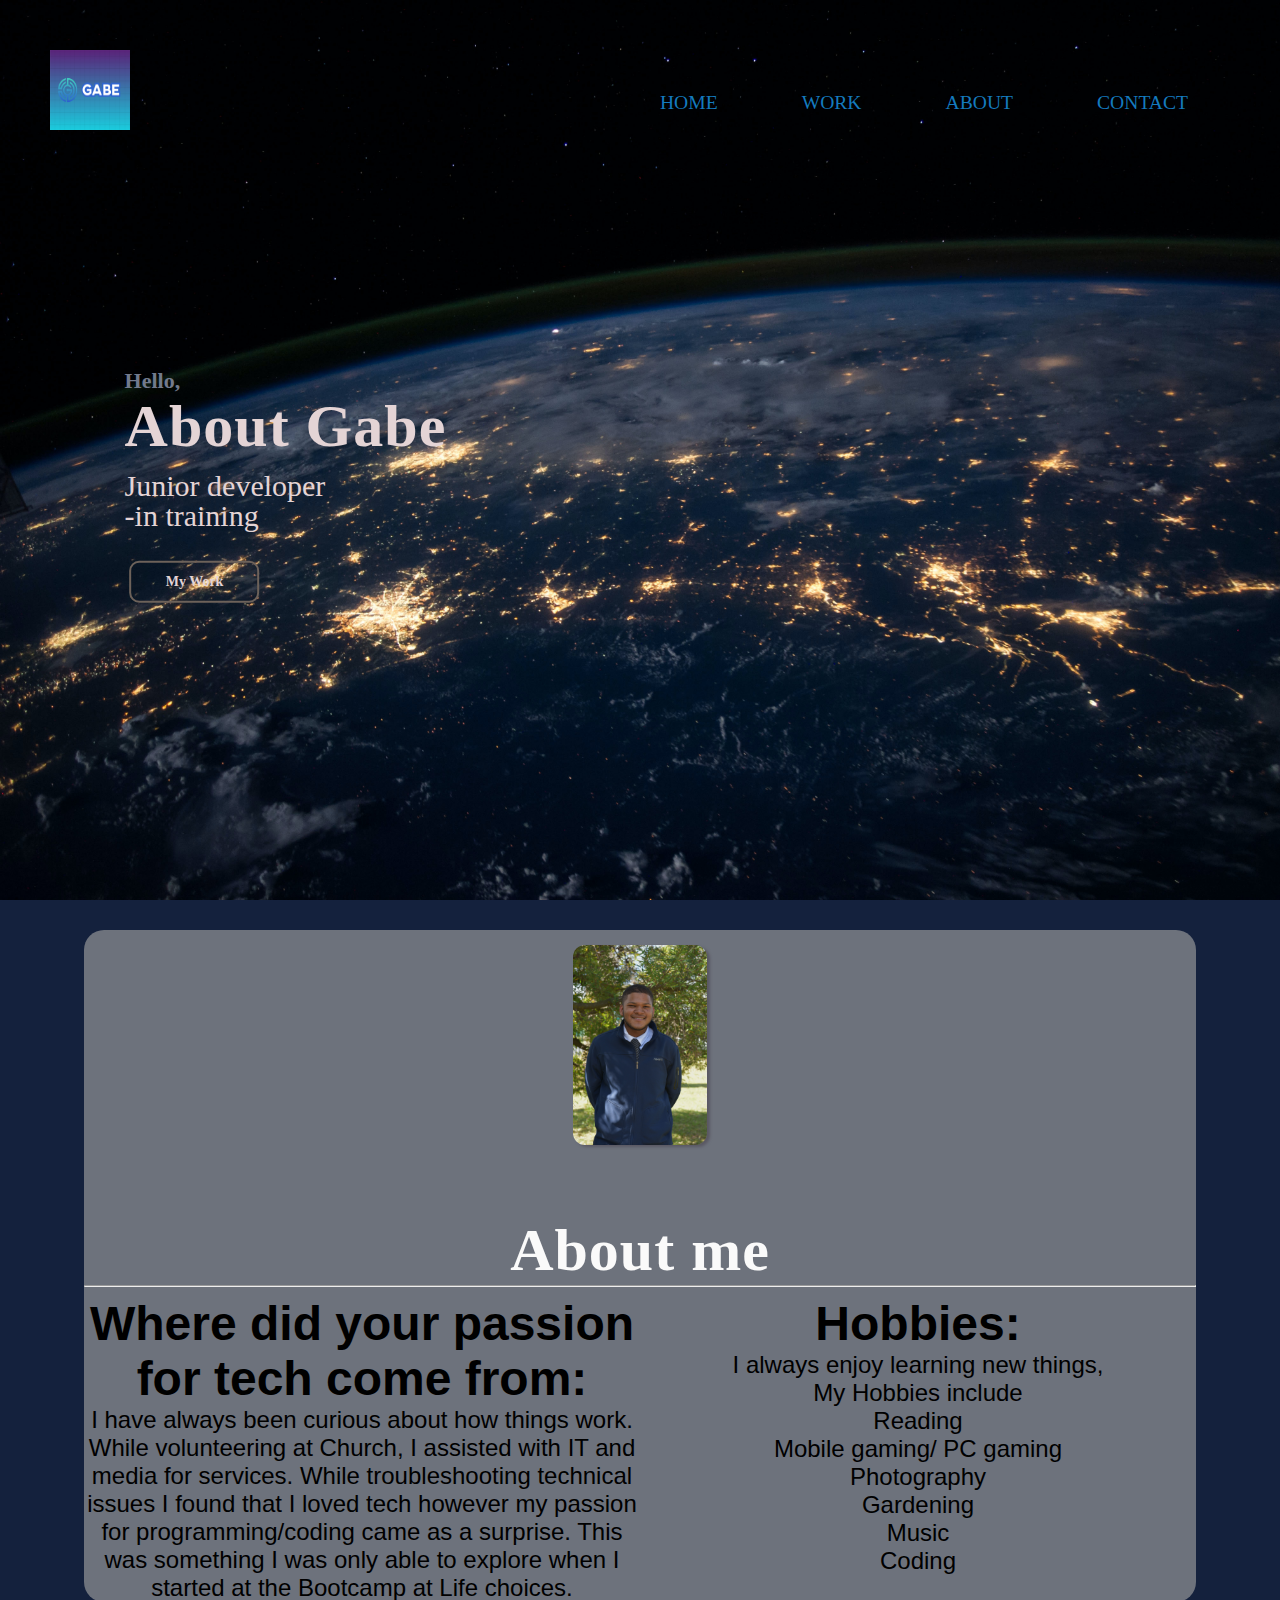
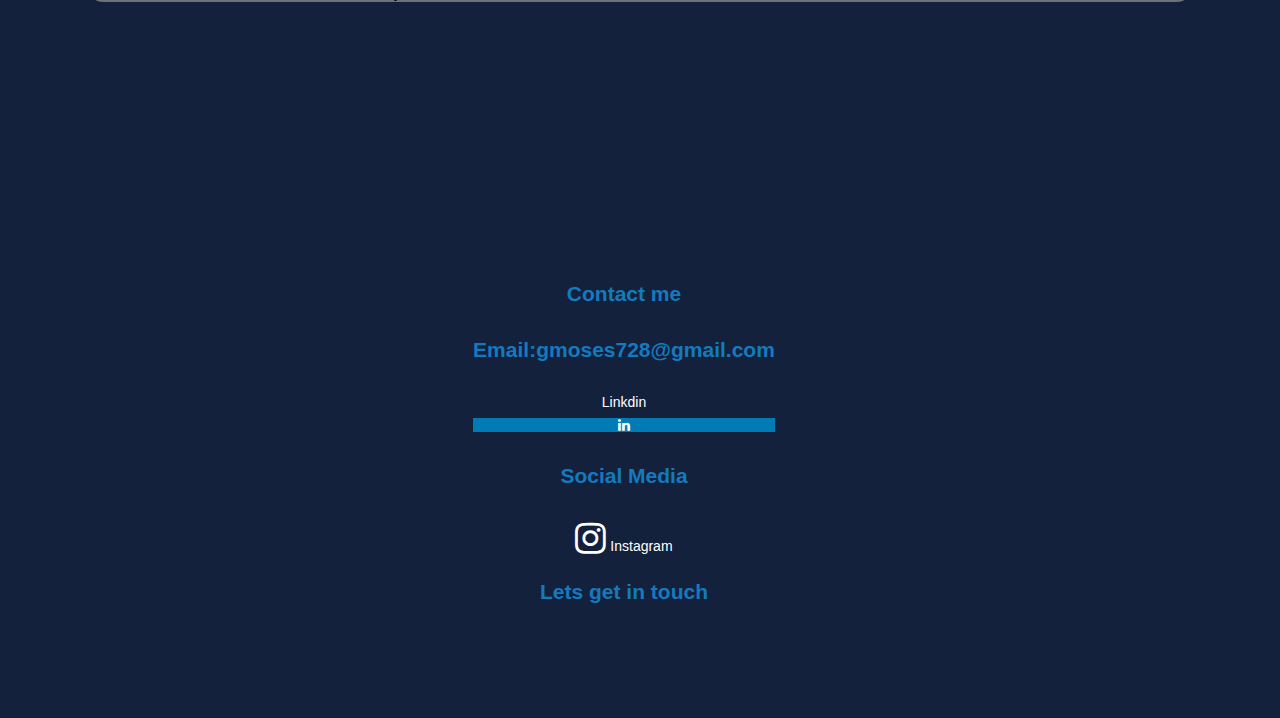
==== commit a50c6d97: "hob" ====
--- a/About.html
+++ b/About.html
@@ -175,7 +175,7 @@
      <li>Photography</li>
     <li>Gardening</li>
      <li>Music</li>
-     <li>Philosophical Studies</li>
+     <!-- <li>Philosophical Studies</li> -->
      <li>Coding</li>
   </ul></p></div>
   
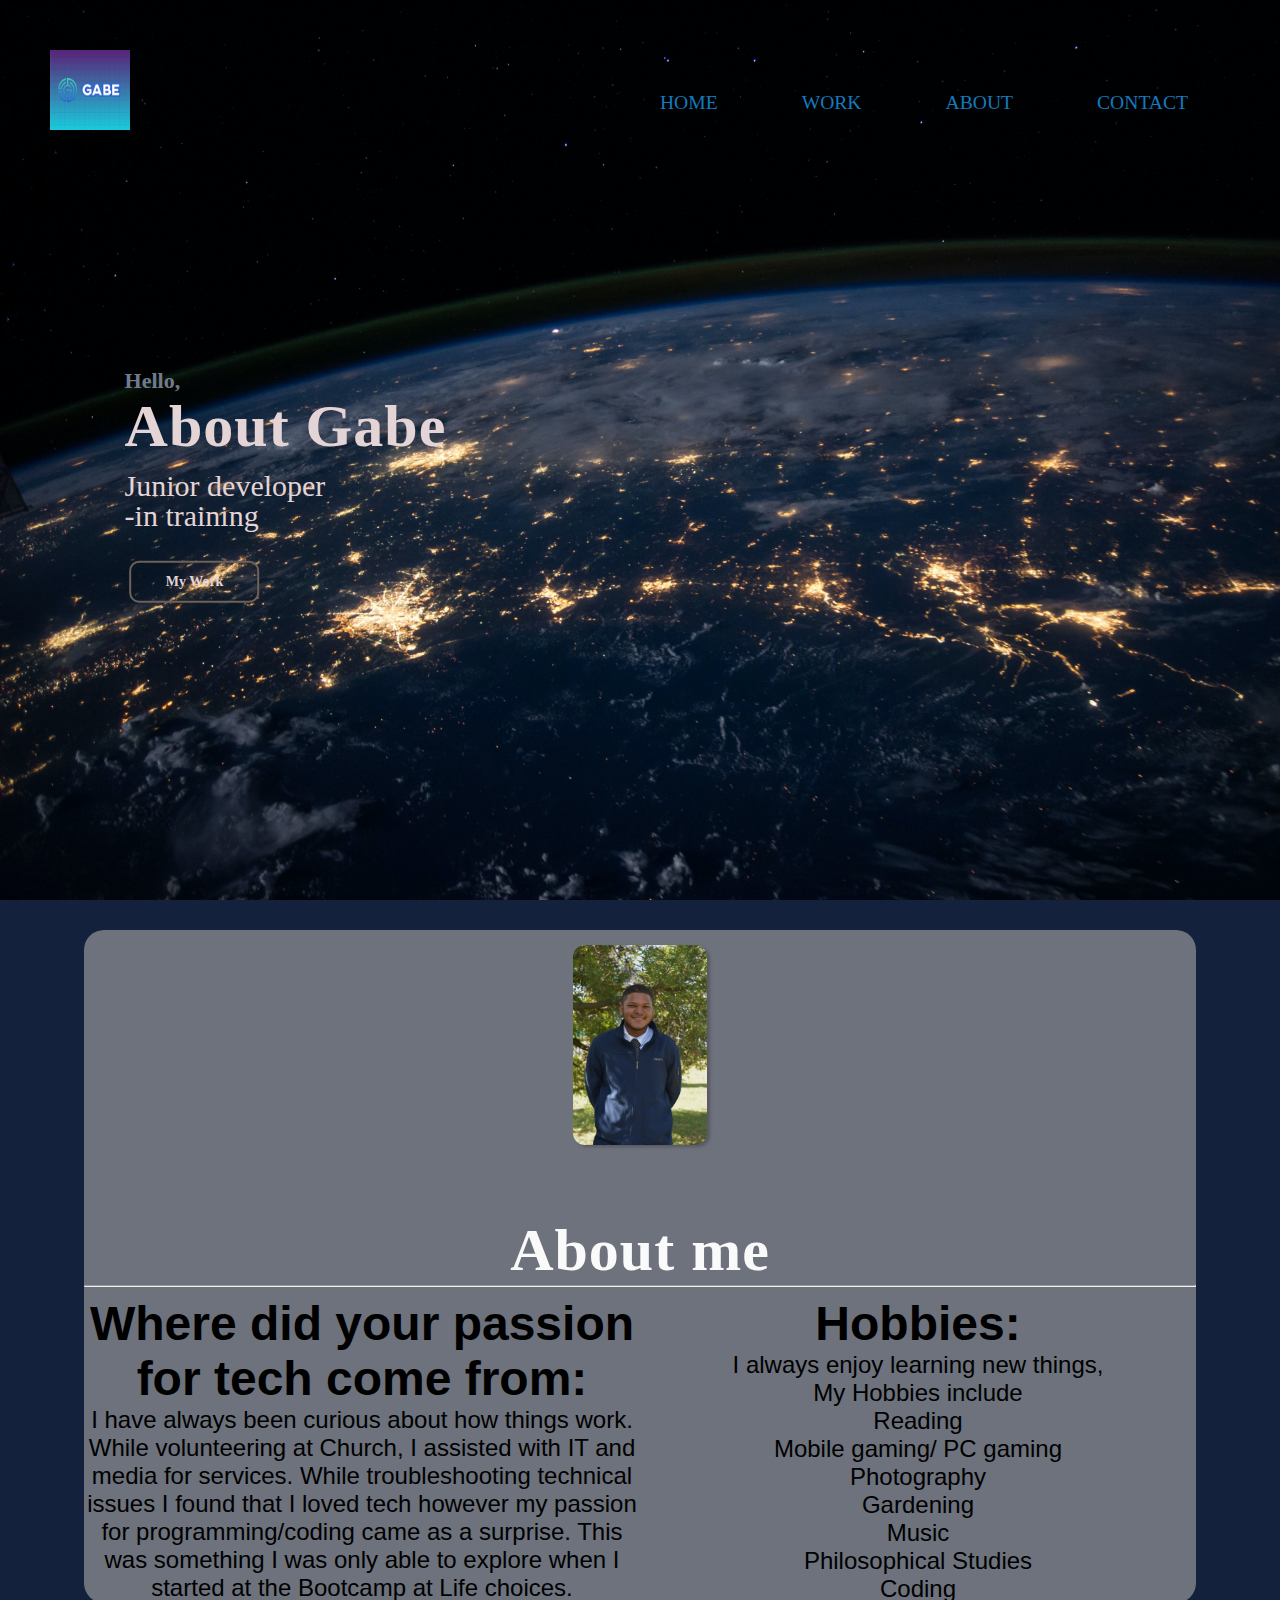
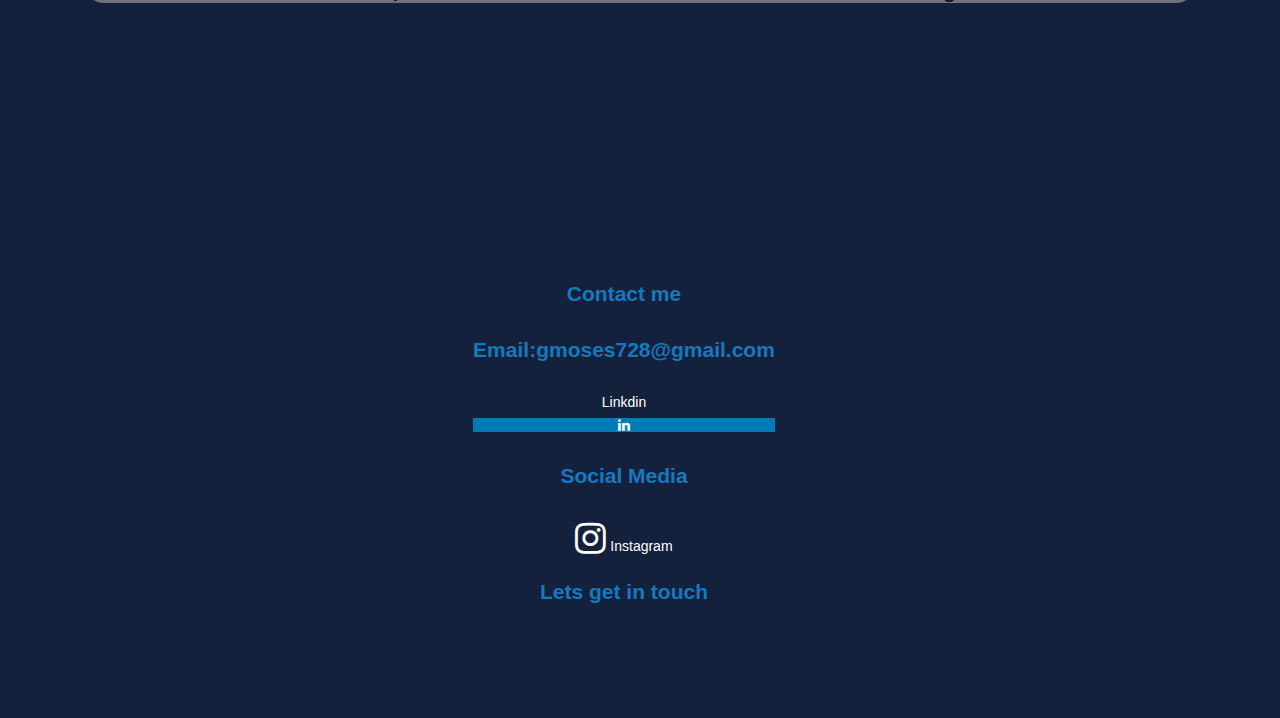
==== commit b514bb80: "about" ====
--- a/About.html
+++ b/About.html
@@ -175,7 +175,7 @@
      <li>Photography</li>
     <li>Gardening</li>
      <li>Music</li>
-     <!-- <li>Philosophical Studies</li> -->
+     <li>Philosophical Studies</li>
      <li>Coding</li>
   </ul></p></div>
   
@@ -187,10 +187,7 @@
               
                 <div class="footer-heading 1">
                 <h2>Contact me</h2>   
-                <h2> Email:gmoses728@gmail.com</h2>    
-          
-                
-                
+                <h2> Email:gmoses728@gmail.com</h2>                      
                 <a href="#">Linkdin</a><a href="#" class="fa fa-linkedin" target='blank'></a>
                 <a href="#"></a>
                 <a href="#"></a>
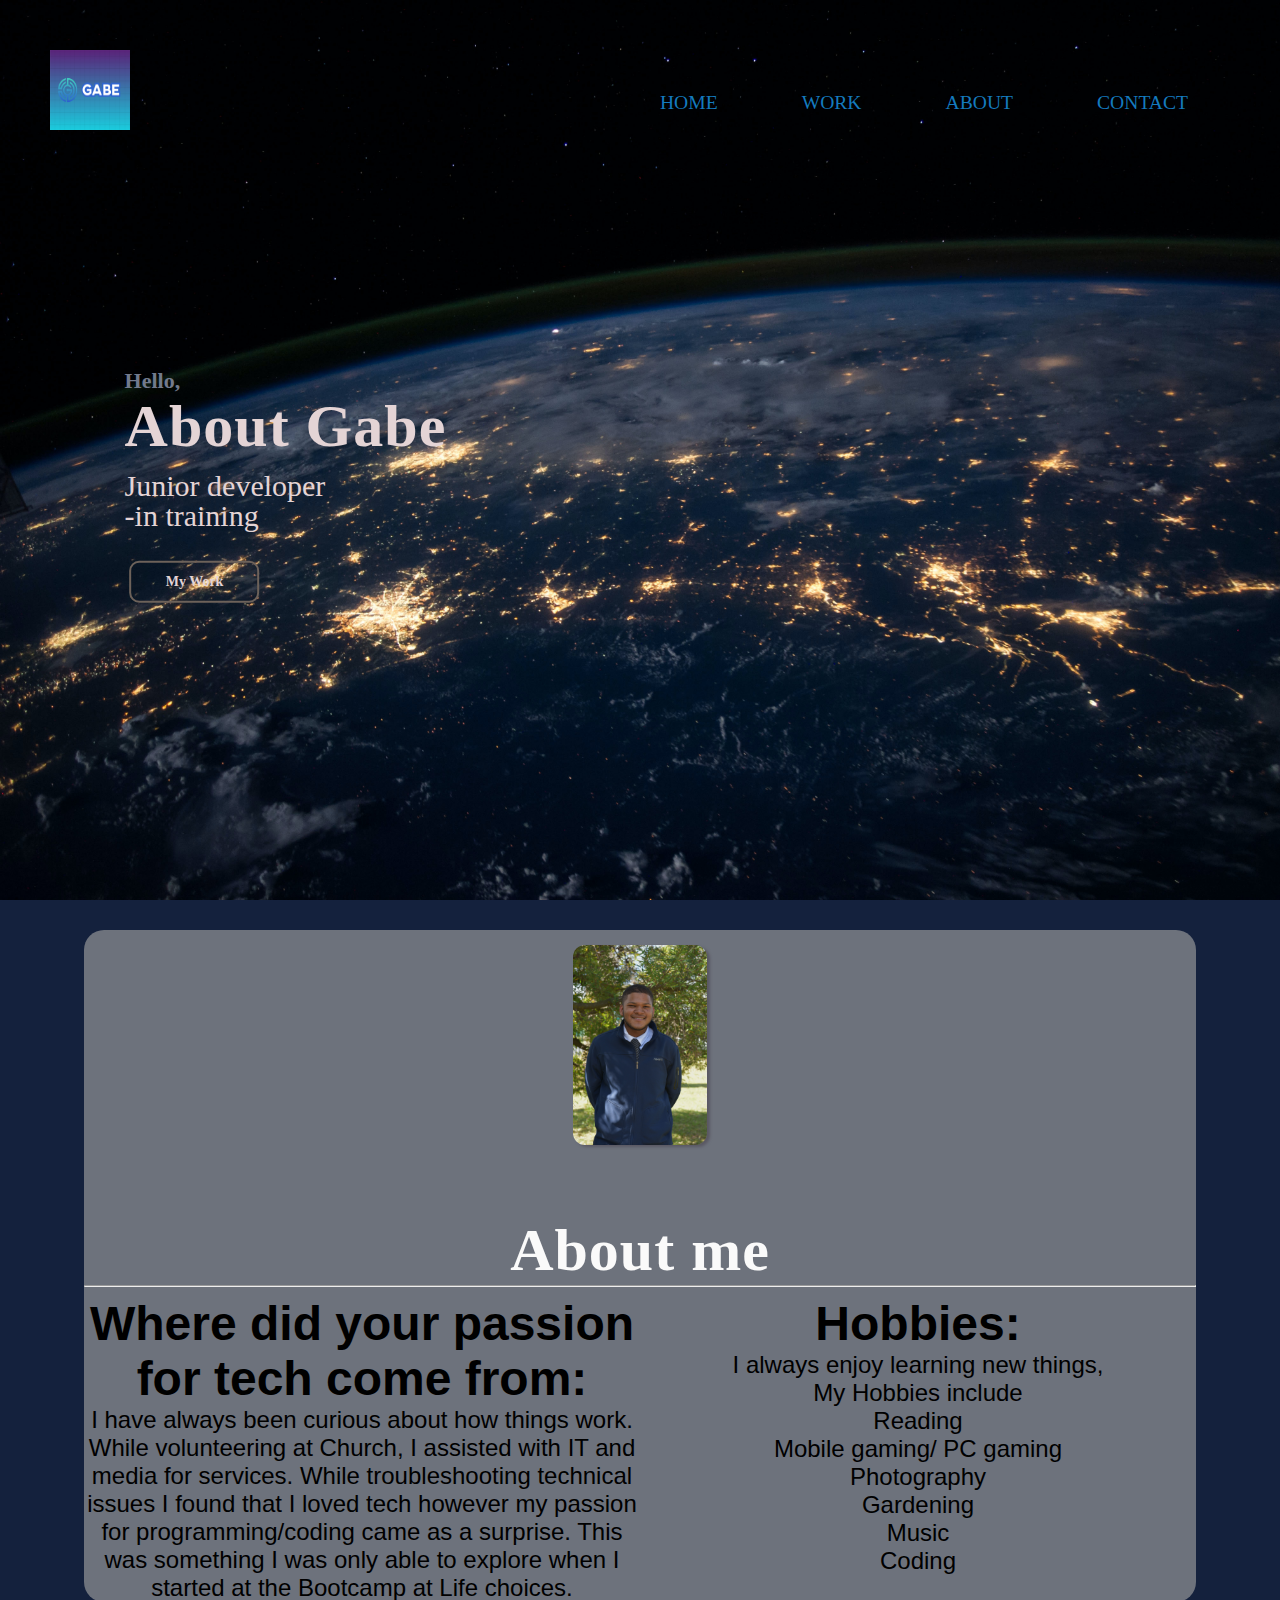
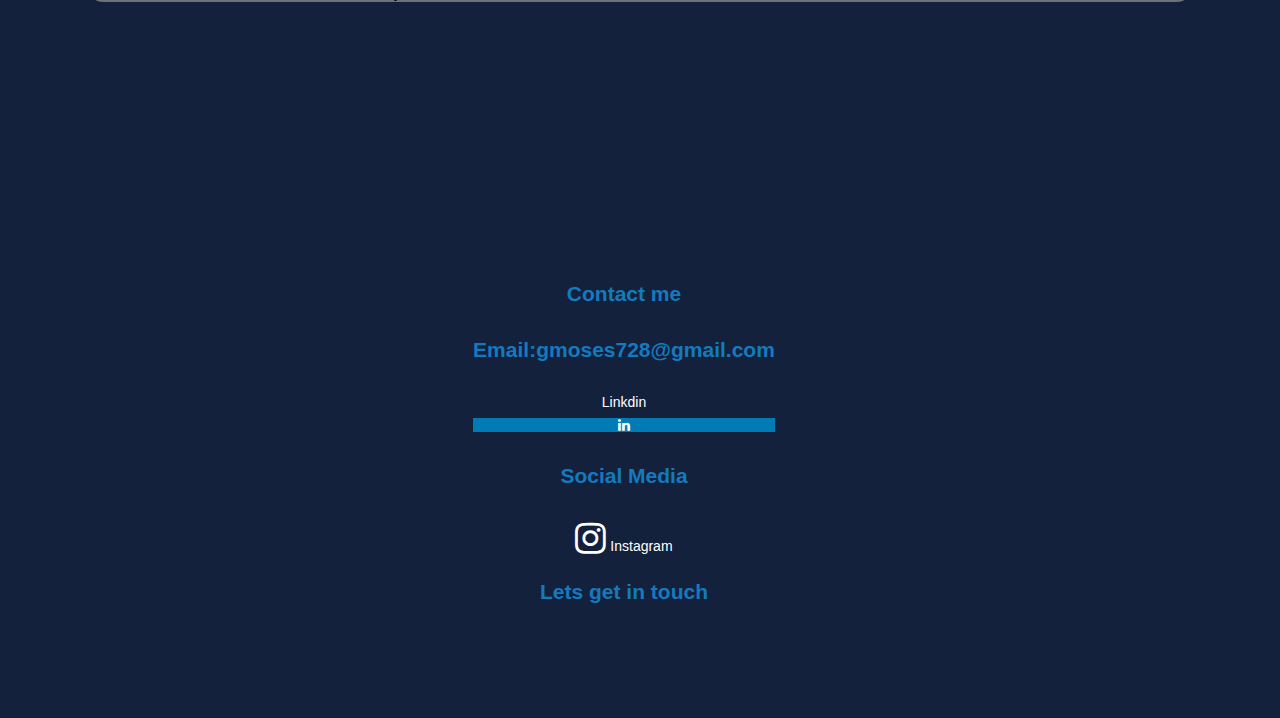
==== commit 212b8195: "about" ====
--- a/About.html
+++ b/About.html
@@ -175,7 +175,7 @@
      <li>Photography</li>
     <li>Gardening</li>
      <li>Music</li>
-     <li>Philosophical Studies</li>
+     <!-- <li>Philosophical Studies</li> -->
      <li>Coding</li>
   </ul></p></div>
   
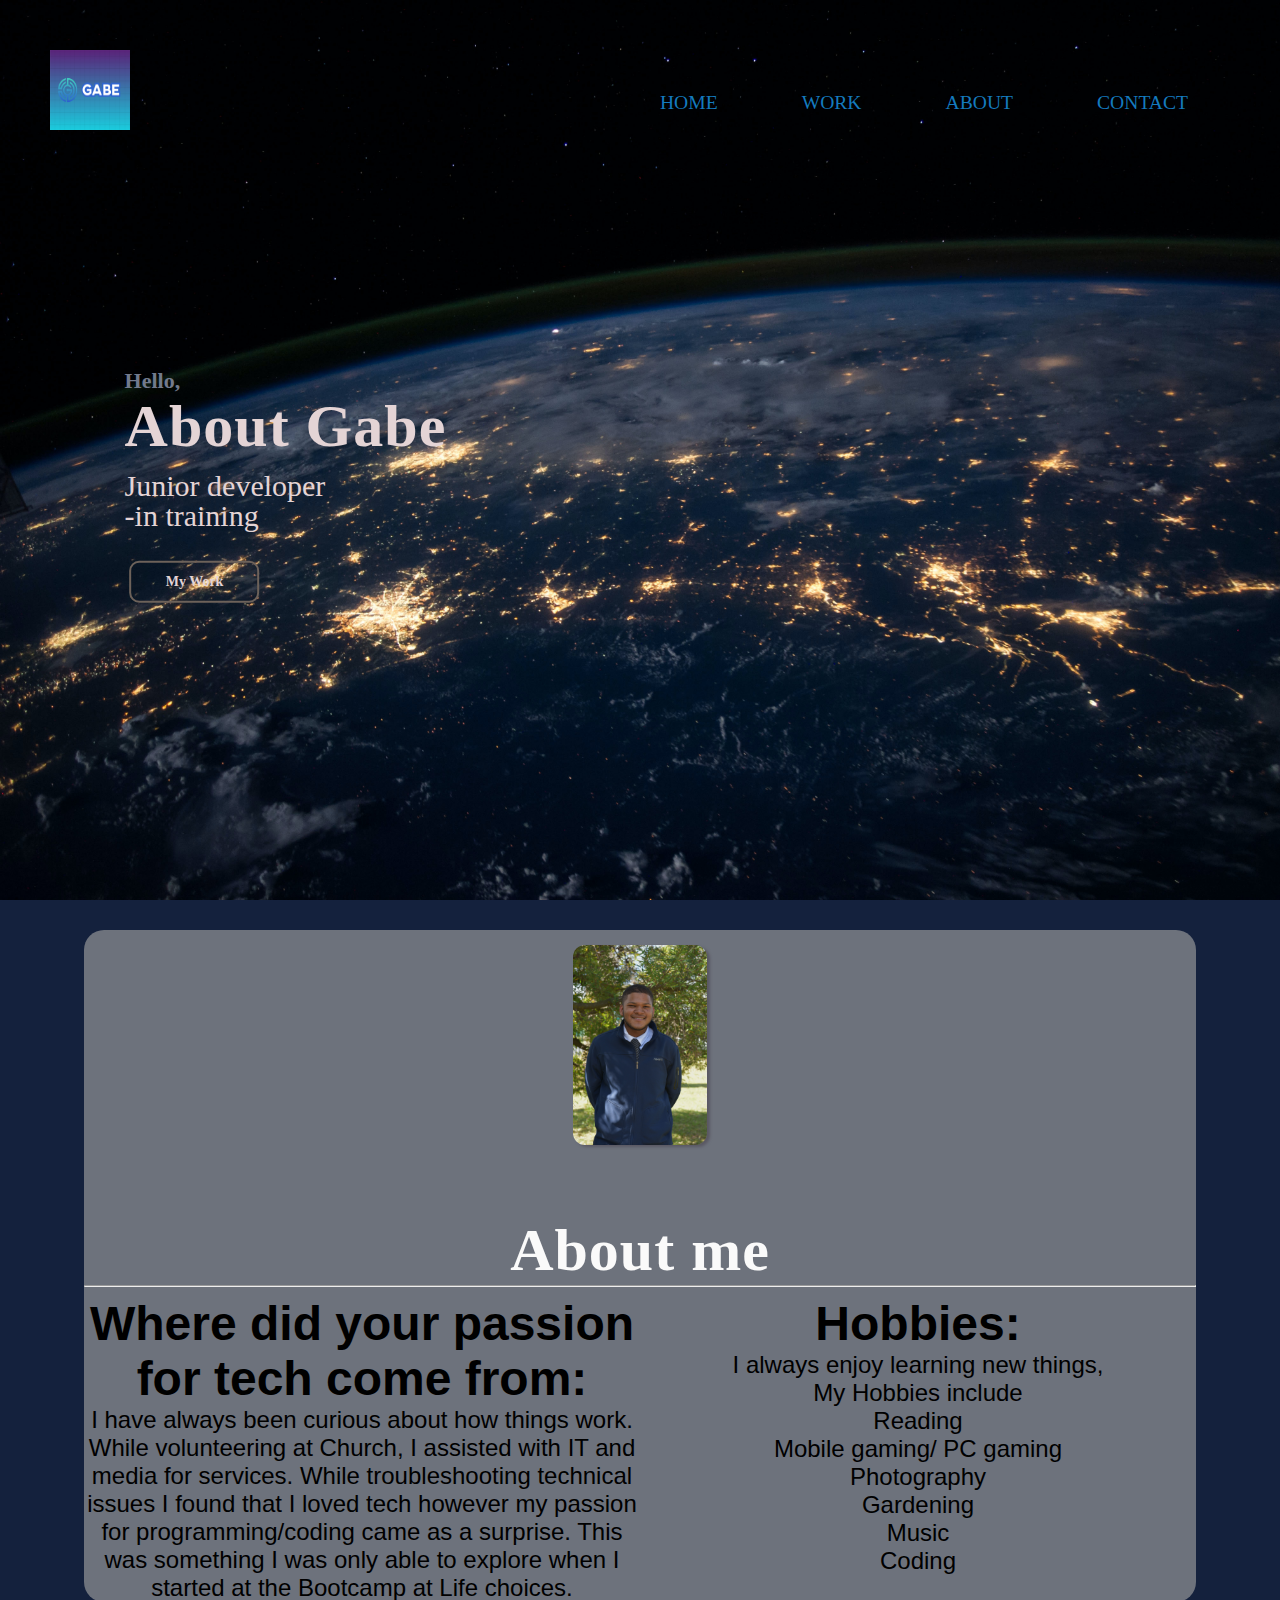
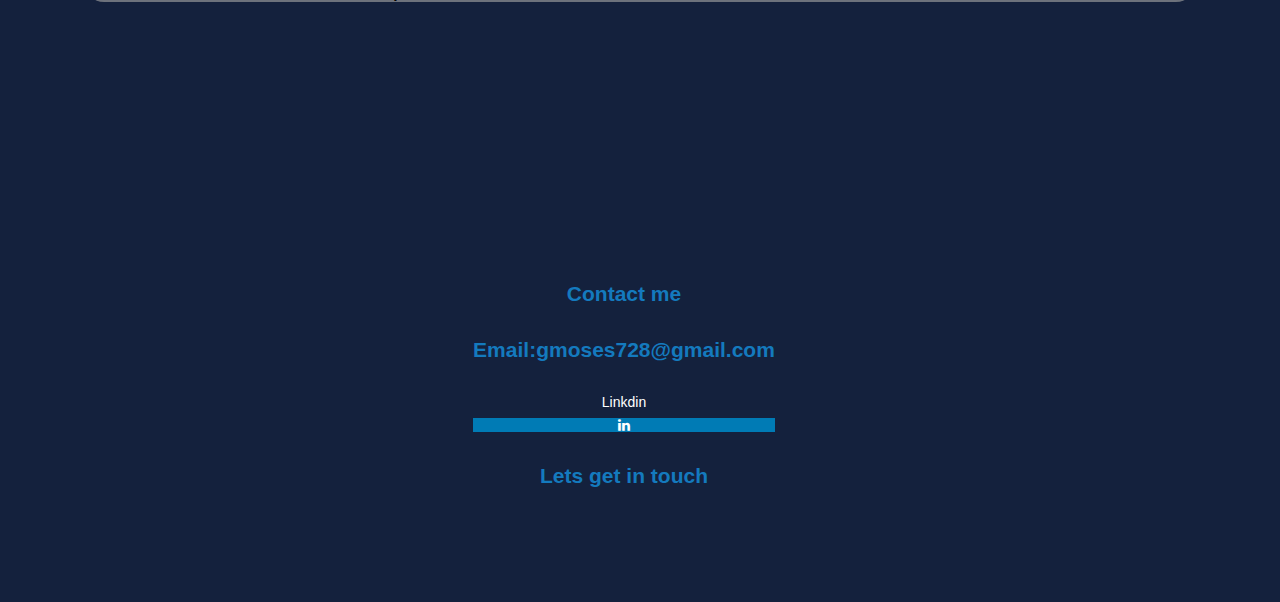
==== commit c1016942: "rough restruc" ====
--- a/About.html
+++ b/About.html
@@ -4,9 +4,9 @@
     <meta charset="UTF-8">
     <meta name="viewport" content="width=device-width, initial-scale=1.0">
     <title>Portfolio Home</title>
-    <link href="From Scratch.css" rel="stylesheet">
-    <link href="From Scratchmedia.css" rel="stylesheet">
-
+    <link href="From_Scratch.css" rel="stylesheet">
+    <link href="From_Scratchmedia.css" rel="stylesheet">
+    <link rel="stylesheet" href="about.css">
     
 </head>
 <script>
@@ -31,641 +31,130 @@
   
   
   </style>
-  <style>
-
-      #inner{
-          display: flex;
-      }
-      .on-nav{
-          float: right;
-          display: flex;
-      }
-     #header .inner  ul li a {
-    font-family: calibri;
-    font-size: 1.4em;
-    text-transform: uppercase;
-    color: #147abe;
+<style>
+#inner{
+  display: flex;
+}
+.on-nav{ 
+  float: right;
+  display: flex;
+}
+#header .inner  ul li a {
+  font-family: calibri;
+  font-size: 1.4em;
+  text-transform: uppercase;
+  color: #147abe;
 
 }
-      .on-nav li{
-        list-style: none;
-        padding: 30px;
-
-    color: #fff;
-
-      }
-      .sidebar a :hover{
-          color:lawngreen
-      }
-  .work-btn:hover{
-      scale: 1.2;
-    
-  }
-  </style>
+.on-nav li{
+  list-style: none;
+  padding: 30px;
+  color: #fff;
+}
+.sidebar a :hover{
+  color:lawngreen
+}
+.work-btn:hover{
+  scale: 1.2;
+}
+</style>
 <body>
-    <section class="section_top">
-        
-     
-          
+  <section class="section_top">
     <header id="header">
-        
       <div class="inner">
-                  <a href="#" class="logo"><img class="logo" src="./assets/images/clogo.png" alt="logo"></a>        
- <button class="openbtn" onclick=openNav()>&#10020; Open</button>
-
- <div id="side_nav" class="sidebar">
-            <a href="javascript:void(0)" class="closebtn" onclick="closeNav()">
+        <a href="#" class="logo"><img class="logo" src="./assets/images/clogo.png" alt="logo"></a>        
+        <button class="openbtn" onclick=openNav()>&#10020; Open</button>
+        <div id="side_nav" class="sidebar">
+          <a href="javascript:void(0)" class="closebtn" onclick="closeNav()">
               &#x2770;</a>
             <a href="index.html">Home</a>
             <a href="scratch_work.html">Work</a>
             <a href="About.html">About</a>
             <a href="Contact.html">Contact</a>
-            </div> 
-              
-            <style>
-              body {height: 200vh;
-                font-family: Arial, Helvetica, sans-serif;}
-              
-              .navbar {
-             
-                overflow: auto;
-              }
-              
-              .navbar a {
-                float: left;
-                padding: 12px;
-                color: white;
-                text-decoration: none;
-                font-size: 17px;
-              }
-              
-              .navbar a:hover {
-                background-color: #000;
-              }
-              .inner{
-                display: flex;
-              }
-              
-             
-              @media screen and (max-width: 500px) {
-                .navbar li {
-                  float: none;
-                  display: block;
-                }
-              }
-              </style>
-              <body>
-              
-              
-              <div class="navbar">    
-<ul class="on-nav">
-   <li><a href="index.html">Home</a></li> 
-   <li><a href="scratch_work.html">Work</a></li>
-   <li> <a href="About.html">About </a></li>
-   <li><a href="Contact.html">Contact</a></li> 
+        </div> 
 
-</ul>
-               </div>  
-    <div class="text-container">
-                <p>Hello,</p>
-                <p>About Gabe</p>
+        <div class="navbar">    
+          <ul class="on-nav">
+            <li><a href="index.html">Home</a></li> 
+            <li><a href="scratch_work.html">Work</a></li>
+            <li> <a href="About.html">About </a></li>
+            <li><a href="Contact.html">Contact</a></li> 
+          </ul>
+        </div>  
+
+        <div class="text-container">
+          <p>Hello,</p>
+          <p>About Gabe</p>
           <p>Junior developer <br>-in training</p>
-          <a   href="scratch_work.html" ><button class="work-btn" id="abt-a" onclick=load_work()>My Work</button></a>
-    
+          <a href="scratch_work.html" >
+            <button class="work-btn" id="abt-a" onclick=load_work()>My Work</button>
+          </a>
+        </div>
 
-            </section>
-           
-        
+      </div>
+    </header>
+  </section>
+  <main>
+    <section id="abt-sec"  class="abt-section">
+      <div class="content">
+        <div class="abt-p-cont">
+          <div class="abt-me-card">
+            <img src="./assets/images/Gabriel Moses (4).JPG">
+          </div>  
+          <h1 class="abt_head" id='lbl_headings'>About me</h1> 
+          <hr> 
+            <div class="abt-text">      
+              <div class='passion'>      
+                <h1 class='abt_head'>Where did your passion for tech come from:</h1>
+                  <p>I have always been curious about how things work. 
+                    While volunteering at Church, I assisted with IT and media for services. 
+                    While troubleshooting technical issues I found that I loved tech however my passion for programming/coding came as a surprise.
+                    This was something I was only able to explore when I started at the Bootcamp at Life choices.
+                  </p>
+              </div>
+
+              <div class='hobbies'>
+                <h1><strong>Hobbies:</strong></h1>
+                  <p>I always enjoy learning new things,</p>
+                  <p>My Hobbies include<br>
+                    <ul style="list-style-type:none;">
+                      <li>Reading</li>
+                      <li>Mobile gaming/ PC gaming</li>
+                      <li>Photography</li>
+                      <li>Gardening</li>
+                      <li>Music</li>
+                      <!-- <li>Philosophical Studies</li> -->
+                      <li>Coding</li>
+                    </ul>
+                  </p>
+              </div>
             </div>
+          </div>
+    </section>
 
-       
-         
-
-      </header>
-      <main>
-        <section id="abt-sec"  class="abt-section">
-          <div class="content">
-       
-            <div class="abt-p-cont">
-                
-              <div class="abt-me-card">
-                  <img src="./assets/images/Gabriel Moses (4).JPG">
-                  </div>  
-                  <h1 class="abt_head" id='lbl_headings'>About me</h1> 
-                      <hr> 
-  <div class="abt-text">
-
-                       
-               
-                 
-                  
-                  <div class='passion'>      <h1 class='abt_head'>Where did your passion for tech come from:</h1>
-  <p>I have always been curious about how things work. 
-  While volunteering at Church, I assisted with IT and media for services. 
-  While troubleshooting technical issues I found that I loved tech however my passion for programming/coding came as a surprise.
-   This was something I was only able to explore when I started at the Bootcamp at Life choices.</p>
-   </div>
-  <div class='hobbies'>
-     <h1><strong>Hobbies:</strong></h1>
-   <p>I always enjoy learning new things,</p>
-  <p>My Hobbies include<br>
-  <ul style="list-style-type:none;">
-    <li>Reading</li>
-     <li>Mobile gaming/ PC gaming</li>
-     <li>Photography</li>
-    <li>Gardening</li>
-     <li>Music</li>
-     <!-- <li>Philosophical Studies</li> -->
-     <li>Coding</li>
-  </ul></p></div>
+    <footer id="main-footer">
+      <div class="container">   
+        <div class="footer-heading 1">
+          <h2>Contact me</h2>   
+          <h2> Email:gmoses728@gmail.com</h2>    
+          <a href="#">Linkdin</a><a href="#" class="fa fa-linkedin" target='blank'></a>
+          <a href="#"></a>
+          <a href="#"></a>
+          <a href="#"></a>
+        </div>
+          <div class="footer-heading 2">
+          <!-- <h2>Social Media</h2>
+          <a href="https://www.instagram.com/gabe_basie/"  target='blank'>
+            <i class="fa fa-instagram" style="font-size:36px"></i>
+              Instagram</a>
+          <a href="#"></a>
+          <a href="#"></a> -->
+          <div class="bottom">
+            <h2>Lets get in touch</h2>
+          </div> 
+        </div>
+      </div>
+    </footer>
   
-  
-              </div></div>
-              </section>
-              <footer id="main-footer">
-                <div class="container">
-              
-                <div class="footer-heading 1">
-                <h2>Contact me</h2>   
-                <h2> Email:gmoses728@gmail.com</h2>                      
-                <a href="#">Linkdin</a><a href="#" class="fa fa-linkedin" target='blank'></a>
-                <a href="#"></a>
-                <a href="#"></a>
-                <a href="#"></a>
-                
-                </div>
-                <div class="footer-heading 2">
-                <h2>Social Media</h2>
-                <a href="https://www.instagram.com/gabe_basie/"  target='blank'><i class="fa fa-instagram" style="font-size:36px"></i>
-                    Instagram</a>
-                <a href="#"></a>
-                <a href="#"></a>
-                <div class="bottom">
-                    <h2>Lets get in touch</h2>
-                    </div> 
-                
-                </footer>
-      
-        <style>
-         .abt-section{
-           display:table-footer-group;
-         } 
-          .abt-text{
-            display: flex;
-          }
-      .container_card {
-        position: relative;
-        width: 50%;
-      }
-
-      .image {
-        display: block;
-        width: 100%;
-        height: auto;
-      }
-
-      .overlay {
-        position: absolute;
-        top: 0;
-        bottom: 0;
-        left: 0;
-        right: 0;
-        height: 100%;
-        width: 100%;
-        opacity: 0;
-        transition: 0.5s ease;
-        background-color: #798C98;
-      }
-
-      .container_card:hover .overlay {
-        opacity: 0.9;
-      }
-
-      .text-card {
-        color: white;
-        font-size: 20px;
-        position: absolute;
-        top: 50%;
-        left: 50%;
-        -webkit-transform: translate(-50%, -50%);
-        -ms-transform: translate(-50%, -50%);
-        transform: translate(-50%, -50%);
-        text-align: center;
-      }
-      .card-center{
-        display: flex;
-    justify-content: center;
-    align-items: center;
-    flex-direction: column;    }
-      .container_card{
-        justify-content: center;
-        margin: 1vh 0vh 1vh 0vh;
-      }
-    </style>
-
-<style>
-  .card {
-    box-shadow: 0 4px 8px 0 rgba(0,0,0,0.2);
-    transition: 0.3s;
-   padding: 5px;
-  }
-  
-  .card:hover {
-    box-shadow: 0 8px 16px 0 rgba(0,0,0,0.2);
-  }</style>
- 
-        <style>
-          
-          .abt-text{
-            display: flex;
-          }
-      .container_card {
-        position: relative;
-        width: 50%;
-      }
-
-      .image {
-        display: block;
-        width: 100%;
-        height: auto;
-      }
-
-      .overlay {
-        position: absolute;
-        top: 0;
-        bottom: 0;
-        left: 0;
-        right: 0;
-        height: 100%;
-        width: 100%;
-        opacity: 0;
-        transition: 0.5s ease;
-        background-color: #798C98;
-      }
-
-      .container_card:hover .overlay {
-        opacity: 0.9;
-      }
-
-      .text-card {
-        color: white;
-        font-size: 20px;
-        position: absolute;
-        top: 50%;
-        left: 50%;
-        -webkit-transform: translate(-50%, -50%);
-        -ms-transform: translate(-50%, -50%);
-        transform: translate(-50%, -50%);
-        text-align: center;
-      }
-      .card-center{
-        display: flex;
-    justify-content: center;
-    align-items: center;
-    flex-direction: column;    }
-      .container_card{
-        justify-content: center;
-        margin: 1vh 0vh 1vh 0vh;
-      }
-    </style>
- 
-
-
-<style>
-  .card {
-    box-shadow: 0 4px 8px 0 rgba(0,0,0,0.2);
-    transition: 0.3s;
-   padding: 5px;
-  }
-  
-  .card:hover {
-    box-shadow: 0 8px 16px 0 rgba(0,0,0,0.2);
-  }
-  
-  .container {
-    padding: 2px 16px;
-  }
-  </style>
- <style>
-      .container_lotto {
-        position: relative;
-        width: 50%;
-      }
-
-      .image {
-        display: block;
-        width: 100%;
-        height: auto;
-      }
-
-      .overlay {
-        position: absolute;
-        top: 0;
-        bottom: 0;
-        left: 0;
-        right: 0;
-        height: 100%;
-        width: 100%;
-        opacity: 0;
-        transition: 0.5s ease;
-        background-color: #5915a7;
-      }
-
-      .container_lotto:hover .overlay {
-        opacity: 0.9;
-        cursor: pointer;
-      }
-
-      .text-lotto {
-        color: white;
-        font-size: 20px;
-        position: absolute;
-        top: 50%;
-        left: 50%;
-        -webkit-transform: translate(-50%, -50%);
-        -ms-transform: translate(-50%, -50%);
-        transform: translate(-50%, -50%);
-        text-align: center;
-      }
- </style>
-
-</div>
-        <style>
-
-         
-            
-          
-          .skills_container {
-          width: 100%;
-          background-color: #ddd;
-        }
-        
-        .skills {
-          text-align: right;
-          padding-top: 10px;
-          padding-bottom: 10px;
-          color: white;
-        }
-        .python {width: 85%; background-color: #808080;}
-        
-        .html {width: 80%; background-color: #4CAF50;}
-        .css {width: 70%; background-color: #2196F3;}
-        .js {width: 60%; background-color: #f44336;}
-          .container{
-            text-align: center;
-          }
-        </style>
-      
-          </article>
-      <!---------Testemonials----------------->
-      <style>
-        @import url(https://maxcdn.bootstrapcdn.com/font-awesome/4.4.0/css/font-awesome.min.css);
-@import  (https://fonts.googleapis.com/css?family=Raleway:400,800);
-figure.snip1192 {
-  font-family: 'Raleway', Arial, sans-serif;
-  position: relative;
-  float: left;
-  overflow: hidden;
-  margin: 10px 1%;
-  min-width: 220px;
-  max-width: 310px;
-  width: 100%;
-  color: #333;
-  text-align: left;
-  box-shadow: none ;
-}
-figure.snip1192 * {
-  -webkit-box-sizing: border-box;
-  box-sizing: border-box;
-}
-figure.snip1192 img {
-  max-width: 100%;
-  height: 120px;
-  width: 120px;
-  border-radius: 50%;
-  margin-bottom: 15px;
-  display: inline-block;
-  z-index: 1;
-  position: relative;
-}
-figure.snip1192 blockquote {
-  margin: 0;
-  display: block;
-  border-radius: 8px;
-  position: relative;
-  background-color: #fafafa;
-  padding: 30px 50px 65px 50px;
-  font-size: 0.8em;
-  font-weight: 500;
-  margin: 0 0 -50px;
-  line-height: 1.6em;
-  box-shadow: 0 0 5px rgba(0, 0, 0, 0.15);
-  font-size: medium;
-}
-figure.snip1192 blockquote:before,
-figure.snip1192 blockquote:after {
-  font-family: 'FontAwesome';
-  content: "\201C";
-  position: absolute;
-  font-size: 50px;
-  opacity: 0.3;
-  font-style: normal;
-}
-figure.snip1192 blockquote:before {
-  top: 35px;
-  left: 20px;
-}
-figure.snip1192 blockquote:after {
-  content: "\201D";
-  right: 20px;
-  bottom: 35px;
-}
-figure.snip1192 .author {
-  margin: 0;
-  text-transform: uppercase;
-  text-align: center;
-  color: #ffffff;
-}
-figure.snip1192 .author h5 {
-  opacity: 0.8;
-  margin: 0;
-  font-weight: 800;
-}
-figure.snip1192 .author h5 span {
-  font-weight: 400;
-  text-transform: none;
-  display: block;
-}
-
-</style>
-      
-<style>
- .container {
-    padding: 2px 16px;
-  }
-</style>
- 
- <style>
-      .container_lotto {
-        position: relative;
-        width: 50%;
-      }
-
-      .image {
-        display: block;
-        width: 100%;
-        height: auto;
-      }
-
-      .overlay {
-        position: absolute;
-        top: 0;
-        bottom: 0;
-        left: 0;
-        right: 0;
-        height: 100%;
-        width: 100%;
-        opacity: 0;
-        transition: 0.5s ease;
-        background-color: #5915a7;
-      }
-
-      .container_lotto:hover .overlay {
-        opacity: 0.9;
-        cursor: pointer;
-      }
-
-      .text-lotto {
-        color: white;
-        font-size: 20px;
-        position: absolute;
-        top: 50%;
-        left: 50%;
-        -webkit-transform: translate(-50%, -50%);
-        -ms-transform: translate(-50%, -50%);
-        transform: translate(-50%, -50%);
-        text-align: center;
-      }
- </style>
-
-</div>
-        <style>
-          .skills_container {
-          width: 100%;
-          background-color: #ddd;
-        }
-        
-        .skills {
-          text-align: right;
-          padding-top: 10px;
-          padding-bottom: 10px;
-          color: white;
-        }
-        .python {width: 85%; background-color: #808080;}
-        
-        .html {width: 80%; background-color: #4CAF50;}
-        .css {width: 70%; background-color: #2196F3;}
-        .js {width: 60%; background-color: #f44336;}
-          .container{
-            text-align: center;
-          }
-        </style>
-      
-          </article>
-      <!---------Testemonials----------------->
-      <style>
-        @import url(https://maxcdn.bootstrapcdn.com/font-awesome/4.4.0/css/font-awesome.min.css);
-@import url(https://fonts.googleapis.com/css?family=Raleway:400,800);
-figure.snip1192 {
-  font-family: 'Raleway', Arial, sans-serif;
-  position: relative;
-  float: left;
-  overflow: hidden;
-  margin: 10px 1%;
-  min-width: 220px;
-  max-width: 310px;
-  width: 100%;
-  color: #333;
-  text-align: left;
-  box-shadow: none ;
-}
-figure.snip1192 * {
-  -webkit-box-sizing: border-box;
-  box-sizing: border-box;
-}
-figure.snip1192 img {
-  max-width: 100%;
-  height: 120px;
-  width: 120px;
-  border-radius: 50%;
-  margin-bottom: 15px;
-  display: inline-block;
-  z-index: 1;
-  position: relative;
-}
-figure.snip1192 blockquote {
-  margin: 0;
-  display: block;
-  border-radius: 8px;
-  position: relative;
-  background-color: #fafafa;
-  padding: 30px 50px 65px 50px;
-  font-size: 0.8em;
-  font-weight: 500;
-  margin: 0 0 -50px;
-  line-height: 1.6em;
-  box-shadow: 0 0 5px rgba(0, 0, 0, 0.15);
-  font-size: medium;
-}
-figure.snip1192 blockquote:before,
-figure.snip1192 blockquote:after {
-  font-family: 'FontAwesome';
-  content: "\201C";
-  position: absolute;
-  font-size: 50px;
-  opacity: 0.3;
-  font-style: normal;
-}
-figure.snip1192 blockquote:before {
-  top: 35px;
-  left: 20px;
-}
-figure.snip1192 blockquote:after {
-  content: "\201D";
-  right: 20px;
-  bottom: 35px;
-}
-figure.snip1192 .author {
-  margin: 0;
-  text-transform: uppercase;
-  text-align: center;
-  color: #ffffff;
-}
-figure.snip1192 .author h5 {
-  opacity: 0.8;
-  margin: 0;
-  font-weight: 800;
-}
-figure.snip1192 .author h5 span {
-  font-weight: 400;
-  text-transform: none;
-  display: block;
-}
-
-
-      </style>
-
-
-
-
-    
 </body>
 </html>
-<style>
-  </style>
-
-  <style>
-
-
-
-</style>--- a/From_Scratch.css
+++ b/From_Scratch.css
@@ -0,0 +1,760 @@
+@import url(https://maxcdn.bootstrapcdn.com/font-awesome/4.4.0/css/font-awesome.min.css);
+@import url(https://fonts.googleapis.com/css?family=Raleway:400,800);
+@import url("https://fonts.googleapis.com/css?family=Luckiest+Guy&display=swap");
+
+/*----1--*/
+/* The sidebar menu */
+.sidebar a:hover {
+  font-size: 35px;
+  color: rgb(37, 155, 43);
+  transition: 0.1s ease-out;
+}
+
+.sidebar {
+  height: 100%; /* 100% Full-height */
+  width: 0; /* 0 width - change this with JavaScript */
+  position: fixed; /* Stay in place */
+  z-index: 1; /* Stay on top */
+  top: 0;
+  left: 0;
+  background-color: #0b0c10; /* Black*/
+  overflow-x: hidden; /* Disable horizontal scroll */
+  padding-top: 60px; /* Place content 60px from the top */
+  transition: 0.5s; /* 0.5 second transition effect to slide in the sidebar */
+}
+
+/* The sidebar links */
+.sidebar a {
+  padding: 8px 8px 8px 32px;
+  text-decoration: none;
+  font-size: 25px;
+  color: #818181;
+  display: block;
+  transition: 0.3s;
+}
+
+/* When you mouse over the navigation links, change their color */
+.sidebar a:hover {
+  color: #f1f1f1;
+}
+
+/* Position and style the close button (top right corner) */
+.sidebar .closebtn {
+  position: absolute;
+  top: 0;
+  right: 25px;
+  font-size: 36px;
+  margin-left: 50px;
+}
+
+/* The button used to open the sidebar */
+.openbtn {
+  font-size: 20px;
+  cursor: pointer;
+  background-color: #111;
+  color: white;
+  padding: 10px 15px;
+  border: none;
+}
+
+.openbtn:hover {
+  background-color: #444;
+}
+
+/* Style page content - use this if you want to push the page content to the right when you open the side navigation */
+#main {
+  transition: margin-left 0.5s; /* If you want a transition effect */
+  padding: 20px;
+}
+
+#header {
+  width: 100%;
+  /* background: linear-gradient(27deg, #151515 5px, transparent 5px) 0 5px,
+    linear-gradient(207deg, #151515 5px, transparent 5px) 10px 0px,
+    linear-gradient(27deg, #222 5px, transparent 5px) 0px 10px,
+    linear-gradient(207deg, #222 5px, transparent 5px) 10px 5px,
+    linear-gradient(90deg, #1b1b1b 10px, transparent 10px),
+    linear-gradient(
+      #1d1d1d 25%,
+      #1a1a1a 25%,
+      #1a1a1a 50%,
+      transparent 50%,
+      transparent 75%,
+      #242424 75%,
+      #242424
+    );
+
+  background-color: #131313;*/
+  background-size: 20px 20px;
+}
+
+#main-footer {
+  align-content: center;
+  align-items: center;
+  /*background-image: linear-gradient(147deg, #923cb5 0%, #000000 74%);*/
+  /*background-color: #282828;*/
+
+  /*background-repeat: no-repeat;
+  background-size: 16px 16px;*/
+  box-sizing: border-box;
+  display: flex;
+  flex-direction: column;
+  justify-content: center;
+  min-height: 230px;
+  padding: 50px;
+  width: 100%;
+  /*background-image: linear-gradient(#070c12, #364357, #070c12);*/
+  /*background-image: url(pexels-josh-sorenson-1714208.jpg);*/
+}
+
+div {
+  display: block;
+}
+
+body {
+  background-color: #fff;
+  box-sizing: border-box;
+  font-family: "Open Sans", arial, sans-serif;
+  font-size: 14px;
+  height: 100%;
+  margin: 0;
+  overflow-x: auto;
+  overflow-y: scroll;
+  padding: 0;
+  width: 100%;
+}
+/*-------3------*/
+
+.logo {
+  margin-right: auto;
+  width: 80px;
+  height: 80px;
+  transition: width 2s, height 2s, transform 2s;
+}
+.logo:hover {
+  width: 90px;
+  height: 80px;
+  transform: rotate(360deg);
+}
+
+.logo {
+  height: 80px;
+  width: 80px;
+}
+* {
+  margin: 0;
+  padding: 0;
+  box-sizing: border-box;
+}
+body {
+  /*background-image: url(nasa-cIX5TlQ_FgM-unsplash.jpg);
+  background-repeat: no-repeat;*/
+
+  background-color: #14213d; /* For browsers that do not support gradients */
+  /*background-image: linear-gradient(to bottom right, #c8a173, #1a2538);*/
+  font-family: Arial, Helvetica, sans-serif;
+  position: relative;
+  padding-bottom: 58px;
+  min-height: 100vh;
+  /*background-image: url(pexels-josh-sorenson-1714208.jpg);
+  background-size: cover;*/
+  /*background-image: linear-gradient(
+    to bottom right,
+    #2af588,
+    #01afa0,
+    #346d86,
+    #7a3f6e,
+    #2af588
+  );*/
+}
+header {
+  /*background-color: rgb(93, 199, 150);*/
+  color: #fff;
+  padding: 50px;
+}
+/*#header .openbtn {
+  position: absolute;
+}*/
+
+header h1 {
+  font-size: 48px;
+  margin-bottom: 30px;
+}
+header p {
+  font-size: 22px;
+}
+main {
+  width: 90vw;
+  margin: 0 auto;
+  padding: 30px 20px;
+  /* min-height: calc(100vh - 211px - 58px); */
+}
+article {
+  border-radius: 20px;
+  box-shadow: 2px 2px 12px rgba(0, 0, 0, 0.2);
+  background-color: #fff;
+  padding: 20px;
+  margin-bottom: 20px;
+  border-radius: 5px;
+}
+article:last-child {
+  margin-bottom: 0;
+}
+article h3 {
+  margin: 10px 0 25px 0;
+}
+article p {
+  margin-top: 16px;
+  line-height: 24px;
+}
+/*footer {
+text-align: center;
+background-color: rgb(81, 35, 155);
+color: #fff;
+padding: 20px;
+position: absolute;
+bottom: 0;
+width: 100%;
+/* position: fixed;
+z-index: 1;
+}*/
+
+#header .inner .on-nav ul li a {
+  font-family: calibri;
+  font-size: 1.4em;
+  text-transform: uppercase;
+  color: #c50e0e;
+}
+
+/*-footer--*/
+
+* {
+  padding: 0;
+  margin: 0;
+  box-sizing: border-box;
+}
+
+footer {
+  background-color: #14213d;
+}
+.footer-heading {
+  display: flex;
+  flex-direction: column;
+  margin-right: 2rem;
+}
+.footer-heading h2 {
+  margin-bottom: 2rem;
+  color: #147abe;
+}
+.footer-heading a {
+  color: white;
+  text-decoration: none;
+  margin-bottom: 0.5rem;
+}
+.footer-heading a:hover {
+  color: #798c98;
+  transition: 0.3s ease-out;
+}
+
+.feet {
+  position: absolute;
+}
+.skill-abt-cont {
+  width: 100%;
+  /*height: 250px;*/
+  background: #fafaff;
+  border-radius: 20px;
+  box-shadow: 2px 2px 12px rgba(0, 0, 0, 0.2);
+  display: flex;
+  margin: 2% auto 10px auto;
+  justify-content: space-evenly;
+  align-items: center;
+  /*margin-top: -150px;*/
+  position: relative;
+}
+.abt-cont {
+  width: 100%;
+  height: 90vh;
+  /*height: 250px;*/
+  /*background: #ffffff;*/
+  border-radius: 20px;
+  box-shadow: 2px 2px 12px rgba(0, 0, 0, 0.2);
+  /*display: flex;*/
+  /*margin: 2% auto 10px auto;*/
+  justify-content: space-evenly;
+  align-items: center;
+  /*margin-top: -150px;*/
+  /*position: relative;*/
+}
+.abt-me-card {
+  text-align: center;
+  /*display: flex;*/
+  flex-direction: row;
+}
+.abt-me-card img {
+  height: 200px;
+  margin: 15px;
+  border-radius: 12px;
+  box-shadow: 3px 2px 3px rgb(90, 88, 99);
+}
+.abt-p-cont {
+  background-color: #6d727c;
+  border-radius: 20px;
+  text-align: center;
+  font-size: x-large;
+  height: inherit;
+}
+/*.abt-section {
+  background-color: #6d727c;
+}*/
+.abt-p-cont .abt-text {
+  margin-top: 1vh;
+}
+.passion {
+  width: 50%;
+}
+.hobbies {
+  width: 50%;
+}
+section {
+  width: 100%;
+  height: 100vh;
+}
+.section_top {
+  background-image: url("./assets/images/nasa-Q1p7bh3SHj8-unsplash.jpg");
+  background-size: cover;
+  background-repeat: repeat-y;
+  position: relative;
+}
+.section_top .text-container p:nth-child(1) {
+  font-family: calibri;
+  font-weight: bold;
+  color: #727a8d;
+  font-size: 22px;
+}
+
+.text-container p:nth-child(2) {
+  font-family: calibri;
+  font-weight: bold;
+  letter-spacing: 1px;
+  color: #e4d4d5;
+  font-size: 60px;
+}
+.text-container p:nth-child(3) {
+  font-family: myriad pro regular;
+  color: #e4d4d5;
+  font-size: 30px;
+  line-height: 30px;
+}
+
+.text-container p {
+  margin: 45px 0px 25px;
+  line-height: 0px;
+}
+.text-container button {
+  width: 130px;
+  height: 42px;
+  border-radius: 10px;
+  font-family: calibri;
+  font-weight: bold;
+  font-size: 14px;
+  outline: none;
+  margin: 0px 10px;
+}
+.text-container {
+  position: absolute;
+  left: 13%;
+  top: 55%;
+  transform: translate(-13%, -42%);
+  /*background-image: linear-gradient(
+    to bottom right,
+    #1c2d2c 25%,
+    #2af5,
+    #346d86,
+    #7a3f0e
+  );*/
+}
+.f-container {
+  position: absolute;
+  left: 28%;
+  top: 55%;
+  transform: translate(-13%, -42%);
+}
+
+.work-btn {
+  border: 2px solid #6d625a;
+  color: #e4d4d5;
+  background-color: transparent;
+}
+
+#card_img {
+  width: 50%;
+  height: 75%;
+}
+.Assignments_article {
+  text-align: center;
+  size: 95vh;
+  /*height: 195vh;*/
+}
+.work_examples {
+  display: grid;
+  grid-template-columns: auto auto auto;
+}
+.testemonials {
+  text-align: center;
+}
+.skill-abt-cont {
+  margin-top: 20px;
+}
+.t_cards {
+  display: flex;
+  flex-wrap: wrap;
+  justify-content: center;
+}
+.fa-facebook {
+  background: #3b5998;
+  color: white;
+}
+.fa-linkedin {
+  background: #007bb5;
+  color: white;
+}
+#lbl_headings {
+  text-align: center;
+  font-family: calibri;
+  font-weight: bold;
+  letter-spacing: 1px;
+  color: #fafafa;
+  font-size: 60px;
+  margin-top: 50px;
+  word-break: break-all;
+}
+/*
+#lbl_headings :nth-child(3) {
+  text-align: center;
+  font-family: calibri;
+  font-weight: bold;
+  letter-spacing: 1px;
+  color: #fafafa;
+  font-size: 60px;
+  margin-top: 50px;
+  word-break: break-all;
+}
+#lbl_headings :nth-child(4) {
+  text-align: center;
+  font-family: calibri;
+  font-weight: bold;
+  letter-spacing: 1px;
+  color: #fafafa;
+  font-size: 60px;
+  margin-top: 50px;
+  word-break: break-all;
+}
+#lbl_headings :nth-child(5) {
+  text-align: center;
+  font-family: calibri;
+  font-weight: bold;
+  letter-spacing: 1px;
+  color: #fafafa;
+  font-size: 60px;
+  margin-top: 50px;
+  word-break: break-all;
+}*/
+.skill-text {
+  width: 80%;
+}
+
+/*<----------------------------------------------------------------------------------------------------------------------------------------------------------------------------->*/
+/*---Responsive------*/
+/*@media (max-width: 768px) {
+  .on-nav {
+    display: none;
+  }
+
+  .sidebar a:hover {
+    font-size: 35px;
+    color: #190061;
+    transition: 0.1s ease-out;
+  }
+  header {
+    padding: 30px 20px;
+  }
+  header h1 {
+    font-size: 36px;
+    margin-bottom: 22px;
+  }
+  header p {
+    font-size: 18px;
+  }
+  main {
+    width: 100vw;
+    padding: 20px;
+  }
+  article {
+    margin-bottom: 16px;
+    font-size: 14px;
+  }
+  article h3 {
+    margin: 10px 0 20px 0;
+  }
+  article p {
+    margin-top: 16px;
+    line-height: 20px;
+  }
+}*/
+/* On smaller screens, where height is less than 450px, change the style of the sidenav (less padding and a smaller font size) */
+/*@media screen and (max-width: 450px) {
+  .work_examples {
+    display: flex;
+    flex-direction: column;
+  }
+  .abt-me-card img {
+    width: 80px;
+    height: 80px;
+  }
+  .on-nav {
+    display: none;
+  }
+  .openbtn {
+    color: orange;
+    float: right;
+  }
+  .on-nav {
+    display: none;
+  }
+  .sidebar {
+    padding-top: 15px;
+  }
+  .sidebar a {
+    font-size: 18px;
+  }
+  .sidebar a:hover {
+    font-size: 35px;
+    color: #190061;
+    transition: 0.1s ease-out;
+  }
+  footer {
+    position: fixed;
+  }
+}
+@media only screen and (min-device-width: 320px) and (max-device-width: 480px) {
+  .abt-cont {
+    top: 0px;
+    flex-direction: column;
+    width: 90%;
+    height: auto;
+    padding: 30px 0px;
+    align-items: center;
+    box-sizing: border-box;
+  }
+  .abt-text {
+    width: 90%;
+    text-align: center;
+    box-sizing: border-box;
+  }
+  .abt-me-card img {
+    height: 200px;
+    box-sizing: border-box;
+  }
+  footer {
+    position: relative;
+  }
+
+  .openbtn {
+    color: red;
+  }
+  .sidebar a:hover {
+    font-size: 15px;
+    color: #190061;
+    transition: 0.1s ease-out;
+  }
+  .on-nav {
+    display: none;
+  }*/
+
+/* Styles */
+
+/*------responsive--------->*/
+/*@media (min-width: 1000px) {
+  .openbtn {
+    display: none;
+  }
+  * {
+    box-sizing: border-box;
+  }
+
+  .text-container {
+    top: 46%;
+  }
+  .text-container button {
+    margin: 5px;
+  }
+  .about-container {
+    width: 90%;
+    border-radius: 10px;
+  }
+  .about-container img {
+    height: 200px;
+  }
+  .about-text {
+    width: 400px;
+  }
+  .about-text p:nth-child(1) {
+    font-size: 20px;
+  }
+  .about-text p:nth-child(2) {
+    font-size: 10px;
+  }
+
+  .about-text p:nth-child(3),
+  .about-text p:nth-child(4) {
+    font-size: 14px;
+  }
+  .services {
+    padding: 2% 5% 0px 5%;
+  }
+  .box-container {
+    justify-content: center;
+    flex-wrap: wrap;
+  }
+  .services {
+    height: auto;
+  }
+  .box-1,
+  .box-2,
+  .box-3 {
+    flex-grow: 1;
+    margin: 10px;
+  }
+  .contact-me {
+    height: 200px;
+  }
+  .contact-me p {
+    font-size: 26px;
+  }
+  .contact-me button {
+    font-size: 14px;
+    height: 35px;
+    width: 160px;
+  }
+}
+@media (min-width: 950px) {
+  .openbtn {
+    display: none;
+  }
+}
+@media (max-width: 900px) {
+  .navbar {
+    display: none;
+  }
+  .on-nav {
+    display: none;
+  }
+}
+@media (max-width: 800px) {
+  .navbar {
+    display: none;
+  }
+  .on-nav {
+    display: none;
+  }
+}
+
+@media (max-width: 750px) {
+  .on-nav {
+    display: none;
+  }
+  section {
+    background-image: none;
+    background-color: #f7f7f7;
+  }
+  .model {
+    display: none;
+  }
+  .toggle {
+    display: block;
+  }
+  .text-container p:nth-child(2) {
+    line-height: 40px;
+    margin: 0px;
+    padding: 0px;
+  }
+  .text-container {
+    top: 50%;
+    left: 50%;
+    transform: translate(-50%, -50%);
+    width: 80%;
+  }
+  nav ul {
+    margin: 0px;
+    padding: 0px;
+    background-color: #ebeef4;
+    flex-direction: column;
+    position: fixed;
+    left: 0;
+    top: 0;
+    width: 100%;
+    height: 100vh;
+    box-sizing: border-box;
+    display: flex;
+    justify-content: center;
+    align-items: center;
+    z-index: 1;
+    display: none;
+  }
+  nav ul li {
+    padding: 10px;
+  }
+  nav ul li a {
+    font-family: calibri;
+    font-size: 1.4em;
+    text-transform: uppercase;
+    color: #5c5c5c;
+  }
+  nav ul li a:hover {
+    color: #121212;
+  }
+  .toggle:before {
+    content: "\f0c9";
+    font-family: fontAwesome;
+    line-height: 30px;
+    z-index: 1;
+  }
+  .toggle.active:before {
+    content: "\f00d";
+    position: fixed;
+    right: 25px;
+    line-height: 0px;
+  }
+  nav.active ul {
+    display: flex !important;
+  }
+  .about-container {
+    top: 0px;
+    flex-direction: column;
+    width: 90%;
+    height: auto;
+    padding: 30px 0px;
+    align-items: center;
+  }
+  .about-text {
+    width: 90%;
+    text-align: center;
+  }
+  .services-text {
+    width: 100%;
+  }
+  .contact-me {
+    height: 180px;
+  }
+  .contact-me p {
+    font-size: 18px;
+  }
+  .contact-me button {
+    width: 150px;
+    height: 33px;
+  }
+  footer p:nth-child(2) {
+    width: 90%;
+  }
+}*/
--- a/From_Scratchmedia.css
+++ b/From_Scratchmedia.css
@@ -0,0 +1,340 @@
+/* ---Responsive------
+@media (max-width: 768px) {
+  .on-nav {
+    display: none;
+  }
+  /*section {
+    height: 120vh;
+  }*/
+/* .sidebar a:hover {
+    font-size: 35px;
+    color: #190061;
+    transition: 0.1s ease-out;
+  }
+  header {
+    padding: 30px 20px;
+  }
+  header h1 {
+    font-size: 36px;
+    margin-bottom: 22px;
+  }
+  header p {
+    font-size: 18px;
+  }
+  main {
+    width: 100vw;
+    padding: 20px;
+  }
+  article {
+    margin-bottom: 16px;
+    font-size: 14px;
+  }
+  article h3 {
+    margin: 10px 0 20px 0;
+  }
+  article p {
+    margin-top: 16px;
+    line-height: 20px;
+  }
+} */
+/* On smaller screens, where height is less than 450px, change the style of the sidenav (less padding and a smaller font size) */
+/* @media screen and (max-width: 480px) {
+  .abt-p-cont {
+    background-color: darkgray;
+  } */
+/*.skill-abt-cont {
+    margin-top: 80vh;
+  }*/
+/* .abt-section {
+    height: 150vh;
+  }*/
+/* .work_examples {
+    display: flex;
+    flex-direction: column;
+  }
+  section {
+    height: 120vh;
+  }
+  .abt-me-card img {
+    width: 80px;
+    height: 80px;
+  }
+
+  .openbtn {
+    color: orange;
+    float: right;
+  }
+
+  .sidebar {
+    padding-top: 15px;
+  }
+  .sidebar a {
+    font-size: 18px;
+  }
+  .sidebar a:hover {
+    font-size: 35px;
+    color: #190061;
+    transition: 0.1s ease-out;
+  }
+  footer {
+    position: fixed;
+  }
+  .on-nav {
+    display: none;
+  }
+} */
+/* @media only screen and (min-device-width: 320px) and (max-device-width: 480px) {
+  .on-nav {
+    display: none;
+  }
+  .abt-section {
+    height: 150vh;
+  }
+  /*.abt-text {
+    background-color: blue;
+  }*/
+/* .abt-cont {
+    top: 0px;
+    flex-direction: column;
+    height: auto;
+    padding: 30px 0px;
+    align-items: center;
+    box-sizing: border-box;
+  }
+  section {
+    height: 120vh;
+  }
+  .abt-text {
+    width: 90%;
+    text-align: center;
+    box-sizing: border-box;
+  }
+  .abt-me-card img {
+    height: 200px;
+    box-sizing: border-box;
+  }
+  footer {
+    position: relative;
+  }
+
+  .openbtn {
+    color: red;
+  }
+
+  .sidebar a:hover {
+    font-size: 15px;
+    color: #190061;
+    transition: 0.1s ease-out;
+  } */
+/* } */
+/* Styles */
+
+/*------responsive--------->*/
+@media (min-width: 1000px) {
+  /*.abt-p-cont {
+    background-color: green;
+  }*/
+  .skill-abt-cont {
+    margin-top: 20px;
+  }
+  .openbtn {
+    display: none;
+  }
+  * {
+    box-sizing: border-box;
+  }
+
+  .text-container {
+    top: 50%;
+  }
+  .text-container button {
+    margin: 5px;
+  }
+  .about-container {
+    width: 90%;
+    border-radius: 10px;
+  }
+  .about-container img {
+    height: 200px;
+  }
+  .about-text {
+    width: 400px;
+  }
+  .about-text p:nth-child(1) {
+    font-size: 20px;
+  }
+  .about-text p:nth-child(2) {
+    font-size: 10px;
+  }
+
+  .about-text p:nth-child(3),
+  .about-text p:nth-child(4) {
+    font-size: 14px;
+  }
+  .services {
+    padding: 2% 5% 0px 5%;
+  }
+  .box-container {
+    justify-content: center;
+    flex-wrap: wrap;
+  }
+  .services {
+    height: auto;
+  }
+  .box-1,
+  .box-2,
+  .box-3 {
+    flex-grow: 1;
+    margin: 10px;
+  }
+  .contact-me {
+    height: 200px;
+  }
+  .contact-me p {
+    font-size: 26px;
+  }
+  .contact-me button {
+    font-size: 14px;
+    height: 35px;
+    width: 160px;
+  }
+}
+@media (min-width: 950px) {
+  .openbtn {
+    display: none;
+  }
+}
+@media (max-width: 900px) {
+  .navbar {
+    display: none;
+  }
+}
+@media (max-width: 800px) {
+  .skill-abt-cont {
+    margin-top: 15vh;
+  }
+  .on-nav {
+    display: none;
+  }
+}
+
+@media (max-width: 750px) {
+  .on-nav {
+    display: none;
+  }
+  .abt-text {
+    display: flex;
+    flex-direction: column;
+  }
+  .passion {
+    width: 100%;
+  }
+  .hobbies {
+    width: 100%;
+  }
+  section {
+    background-image: none;
+    /*background-color: #f7f7f7;*/
+  }
+  .model {
+    display: none;
+  }
+  .toggle {
+    display: block;
+  }
+  .text-container p:nth-child(2) {
+    line-height: 40px;
+    margin: 0px;
+    padding: 0px;
+  }
+  .text-container {
+    top: 50%;
+    left: 50%;
+    transform: translate(-50%, -50%);
+    width: 80%;
+  }
+  nav ul {
+    margin: 0px;
+    padding: 0px;
+    background-color: #ebeef4;
+    flex-direction: column;
+    position: fixed;
+    left: 0;
+    top: 0;
+    width: 100%;
+    height: 100vh;
+    box-sizing: border-box;
+    display: flex;
+    justify-content: center;
+    align-items: center;
+    z-index: 1;
+    display: none;
+  }
+  nav ul li {
+    padding: 10px;
+  }
+  nav ul li a {
+    font-family: calibri;
+    font-size: 1.4em;
+    text-transform: uppercase;
+    color: #5c5c5c;
+  }
+  nav ul li a:hover {
+    color: #121212;
+  }
+  .toggle:before {
+    content: "\f0c9";
+    font-family: fontAwesome;
+    line-height: 30px;
+    z-index: 1;
+  }
+  .toggle.active:before {
+    content: "\f00d";
+    position: fixed;
+    right: 25px;
+    line-height: 0px;
+  }
+  nav.active ul {
+    display: flex !important;
+  }
+  .about-container {
+    top: 0px;
+    flex-direction: column;
+    width: 90%;
+    height: auto;
+    padding: 30px 0px;
+    align-items: center;
+  }
+  .about-text {
+    width: 90%;
+    text-align: center;
+  }
+  .services-text {
+    width: 100%;
+  }
+  .contact-me {
+    height: 180px;
+  }
+  .contact-me p {
+    font-size: 18px;
+  }
+  .contact-me button {
+    width: 150px;
+    height: 33px;
+  }
+  footer p:nth-child(2) {
+    width: 90%;
+  }
+}
+
+@media screen and (max-width: 500px) {
+  .navbar li {
+    float: none;
+    display: block;
+  }
+}
+@media (min-width: 500px) {
+  /*.skill-abt-cont {
+    margin-top: 15vh;
+  }*/
+}
--- a/about.css
+++ b/about.css
@@ -0,0 +1,349 @@
+
+
+
+.container{
+  text-align: center;
+}
+/* heaader */
+
+body {height: 200vh;
+    font-family: Arial, Helvetica, sans-serif;}
+  
+  .navbar {
+ 
+    overflow: auto;
+  }
+  
+  .navbar a {
+    float: left;
+    padding: 12px;
+    color: white;
+    text-decoration: none;
+    font-size: 17px;
+  }
+  
+  .navbar a:hover {
+    background-color: #000;
+  }
+  .inner{
+    display: flex;
+  }
+  
+ 
+  @media screen and (max-width: 500px) {
+    .navbar li {
+      float: none;
+      display: block;
+    }
+  }
+
+  /* below footer */
+  .abt-section{
+    display:table-footer-group;
+  } 
+   .abt-text{
+     display: flex;
+   }
+.container_card {
+ position: relative;
+ width: 50%;
+}
+
+.image {
+ display: block;
+ width: 100%;
+ height: auto;
+}
+
+.overlay {
+ position: absolute;
+ top: 0;
+ bottom: 0;
+ left: 0;
+ right: 0;
+ height: 100%;
+ width: 100%;
+ opacity: 0;
+ transition: 0.5s ease;
+ background-color: #798C98;
+}
+
+.container_card:hover .overlay {
+ opacity: 0.9;
+}
+
+.text-card {
+ color: white;
+ font-size: 20px;
+ position: absolute;
+ top: 50%;
+ left: 50%;
+ -webkit-transform: translate(-50%, -50%);
+ -ms-transform: translate(-50%, -50%);
+ transform: translate(-50%, -50%);
+ text-align: center;
+}
+.card-center{
+ display: flex;
+justify-content: center;
+align-items: center;
+flex-direction: column;    }
+.container_card{
+ justify-content: center;
+ margin: 1vh 0vh 1vh 0vh;
+}
+
+/*  */
+.card {
+    box-shadow: 0 4px 8px 0 rgba(0,0,0,0.2);
+    transition: 0.3s;
+   padding: 5px;
+  }
+  
+  .card:hover {
+    box-shadow: 0 8px 16px 0 rgba(0,0,0,0.2);
+  }
+  /*  */
+
+  .abt-text{
+    display: flex;
+  }
+.container_card {
+position: relative;
+width: 50%;
+}
+
+.image {
+display: block;
+width: 100%;
+height: auto;
+}
+
+.overlay {
+position: absolute;
+top: 0;
+bottom: 0;
+left: 0;
+right: 0;
+height: 100%;
+width: 100%;
+opacity: 0;
+transition: 0.5s ease;
+background-color: #798C98;
+}
+
+.container_card:hover .overlay {
+opacity: 0.9;
+}
+
+.text-card {
+color: white;
+font-size: 20px;
+position: absolute;
+top: 50%;
+left: 50%;
+-webkit-transform: translate(-50%, -50%);
+-ms-transform: translate(-50%, -50%);
+transform: translate(-50%, -50%);
+text-align: center;
+}
+.card-center{
+display: flex;
+justify-content: center;
+align-items: center;
+flex-direction: column;    }
+.container_card{
+justify-content: center;
+margin: 1vh 0vh 1vh 0vh;
+}
+
+/*  */
+
+.card {
+    box-shadow: 0 4px 8px 0 rgba(0,0,0,0.2);
+    transition: 0.3s;
+   padding: 5px;
+  }
+  
+  .card:hover {
+    box-shadow: 0 8px 16px 0 rgba(0,0,0,0.2);
+  }
+  
+  .container {
+    padding: 2px 16px;
+  }
+
+  /*  */
+
+  .container_lotto {
+    position: relative;
+    width: 50%;
+  }
+
+  .image {
+    display: block;
+    width: 100%;
+    height: auto;
+  }
+
+  .overlay {
+    position: absolute;
+    top: 0;
+    bottom: 0;
+    left: 0;
+    right: 0;
+    height: 100%;
+    width: 100%;
+    opacity: 0;
+    transition: 0.5s ease;
+    background-color: #5915a7;
+  }
+
+  .container_lotto:hover .overlay {
+    opacity: 0.9;
+    cursor: pointer;
+  }
+
+  .text-lotto {
+    color: white;
+    font-size: 20px;
+    position: absolute;
+    top: 50%;
+    left: 50%;
+    -webkit-transform: translate(-50%, -50%);
+    -ms-transform: translate(-50%, -50%);
+    transform: translate(-50%, -50%);
+    text-align: center;
+  }
+
+  /*  */
+
+  /* Testemonials */
+
+  @import url(https://maxcdn.bootstrapcdn.com/font-awesome/4.4.0/css/font-awesome.min.css);
+  @import  url(https://fonts.googleapis.com/css?family=Raleway:400,800);
+  figure.snip1192 {
+    font-family: 'Raleway', Arial, sans-serif;
+    position: relative;
+    float: left;
+    overflow: hidden;
+    margin: 10px 1%;
+    min-width: 220px;
+    max-width: 310px;
+    width: 100%;
+    color: #333;
+    text-align: left;
+    box-shadow: none ;
+  }
+  figure.snip1192 * {
+    -webkit-box-sizing: border-box;
+    box-sizing: border-box;
+  }
+  figure.snip1192 img {
+    max-width: 100%;
+    height: 120px;
+    width: 120px;
+    border-radius: 50%;
+    margin-bottom: 15px;
+    display: inline-block;
+    z-index: 1;
+    position: relative;
+  }
+  figure.snip1192 blockquote {
+    margin: 0;
+    display: block;
+    border-radius: 8px;
+    position: relative;
+    background-color: #fafafa;
+    padding: 30px 50px 65px 50px;
+    font-size: 0.8em;
+    font-weight: 500;
+    margin: 0 0 -50px;
+    line-height: 1.6em;
+    box-shadow: 0 0 5px rgba(0, 0, 0, 0.15);
+    font-size: medium;
+  }
+  figure.snip1192 blockquote:before,
+  figure.snip1192 blockquote:after {
+    font-family: 'FontAwesome';
+    content: "\201C";
+    position: absolute;
+    font-size: 50px;
+    opacity: 0.3;
+    font-style: normal;
+  }
+  figure.snip1192 blockquote:before {
+    top: 35px;
+    left: 20px;
+  }
+  figure.snip1192 blockquote:after {
+    content: "\201D";
+    right: 20px;
+    bottom: 35px;
+  }
+  figure.snip1192 .author {
+    margin: 0;
+    text-transform: uppercase;
+    text-align: center;
+    color: #ffffff;
+  }
+  figure.snip1192 .author h5 {
+    opacity: 0.8;
+    margin: 0;
+    font-weight: 800;
+  }
+  figure.snip1192 .author h5 span {
+    font-weight: 400;
+    text-transform: none;
+    display: block;
+  }
+
+  
+  /* below test */
+  .container {
+    padding: 2px 16px;
+  }
+
+
+
+
+  .container_lotto {
+    position: relative;
+    width: 50%;
+  }
+
+  .image {
+    display: block;
+    width: 100%;
+    height: auto;
+  }
+
+  .overlay {
+    position: absolute;
+    top: 0;
+    bottom: 0;
+    left: 0;
+    right: 0;
+    height: 100%;
+    width: 100%;
+    opacity: 0;
+    transition: 0.5s ease;
+    background-color: #5915a7;
+  }
+
+  .container_lotto:hover .overlay {
+    opacity: 0.9;
+    cursor: pointer;
+  }
+
+  .text-lotto {
+    color: white;
+    font-size: 20px;
+    position: absolute;
+    top: 50%;
+    left: 50%;
+    -webkit-transform: translate(-50%, -50%);
+    -ms-transform: translate(-50%, -50%);
+    transform: translate(-50%, -50%);
+    text-align: center;
+  }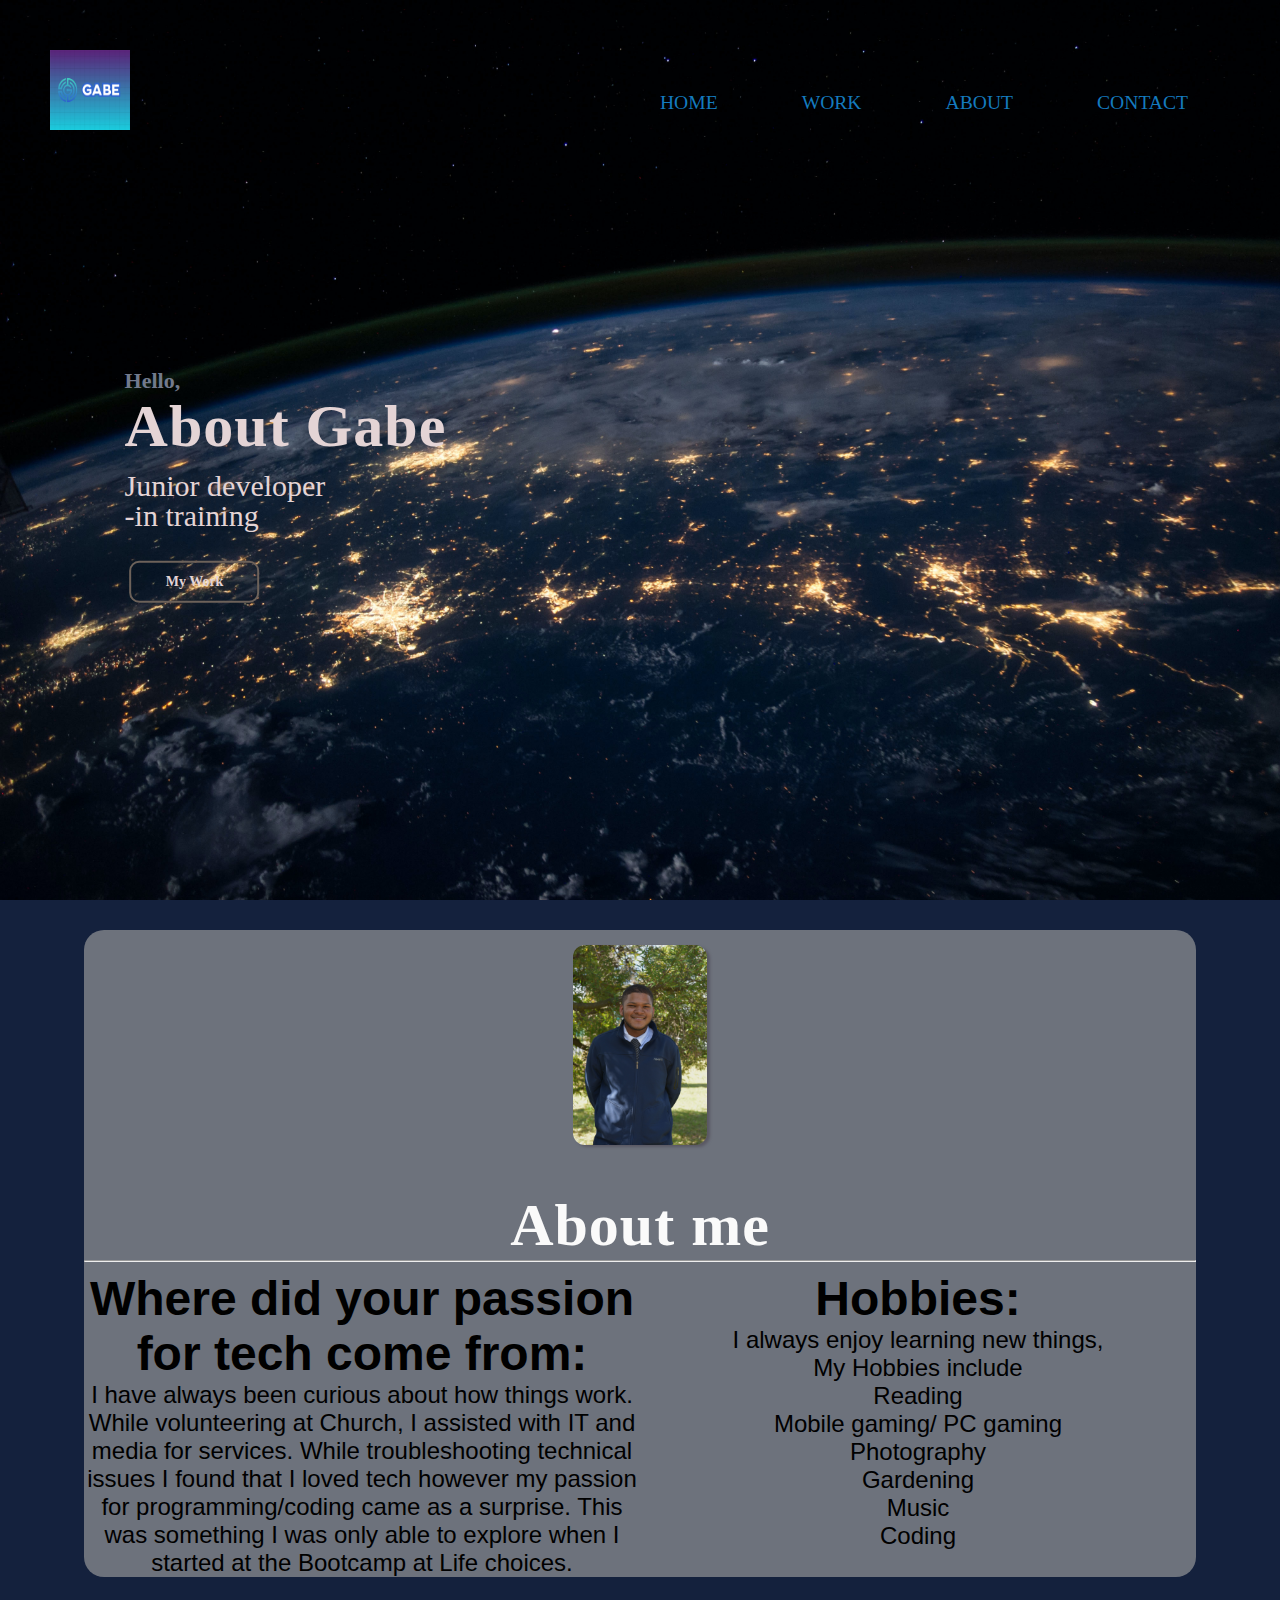
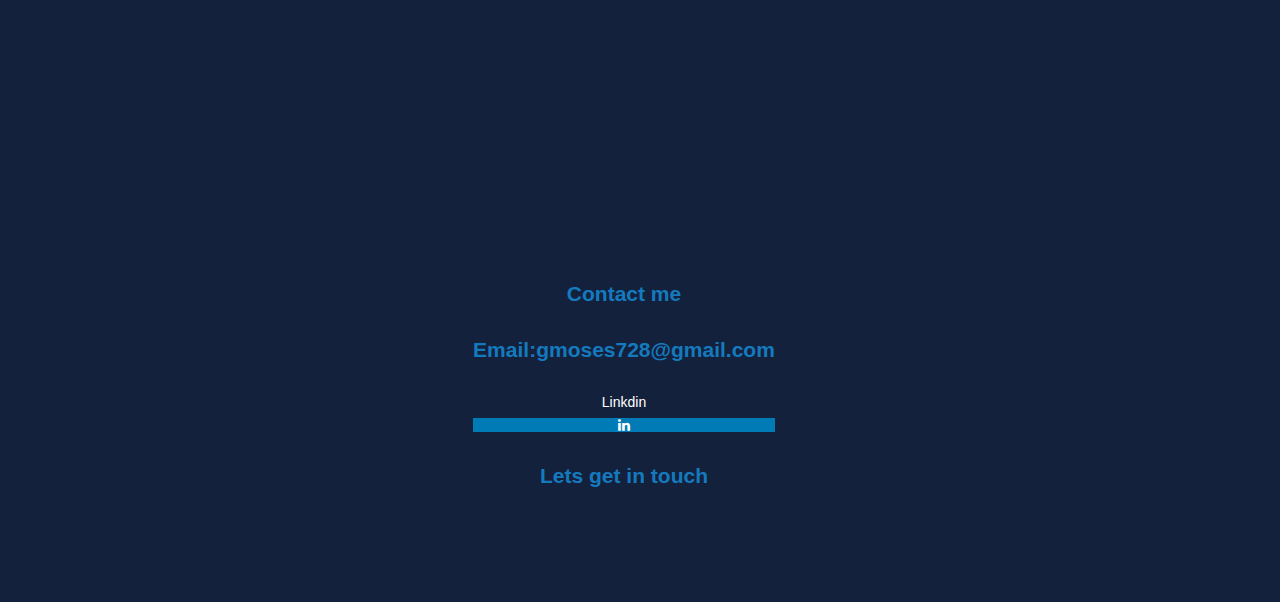
==== commit e1ade78a: "abt" ====
--- a/About.html
+++ b/About.html
@@ -3,7 +3,7 @@
 <head>
     <meta charset="UTF-8">
     <meta name="viewport" content="width=device-width, initial-scale=1.0">
-    <title>Portfolio Home</title>
+    <title>Portfolio About</title>
     <link href="From_Scratch.css" rel="stylesheet">
     <link href="From_Scratchmedia.css" rel="stylesheet">
     <link rel="stylesheet" href="about.css">
--- a/From_Scratch.css
+++ b/From_Scratch.css
@@ -279,9 +279,10 @@
   /*background: #ffffff;*/
   border-radius: 20px;
   box-shadow: 2px 2px 12px rgba(0, 0, 0, 0.2);
-  /*display: flex;*/
+  display: flex;
+  flex-flow: column;
   /*margin: 2% auto 10px auto;*/
-  justify-content: space-evenly;
+  /* justify-content: space-evenly; */
   align-items: center;
   /*margin-top: -150px;*/
   /*position: relative;*/
@@ -426,7 +427,7 @@
   letter-spacing: 1px;
   color: #fafafa;
   font-size: 60px;
-  margin-top: 50px;
+  margin-top: 25px;
   word-break: break-all;
 }
 /*
